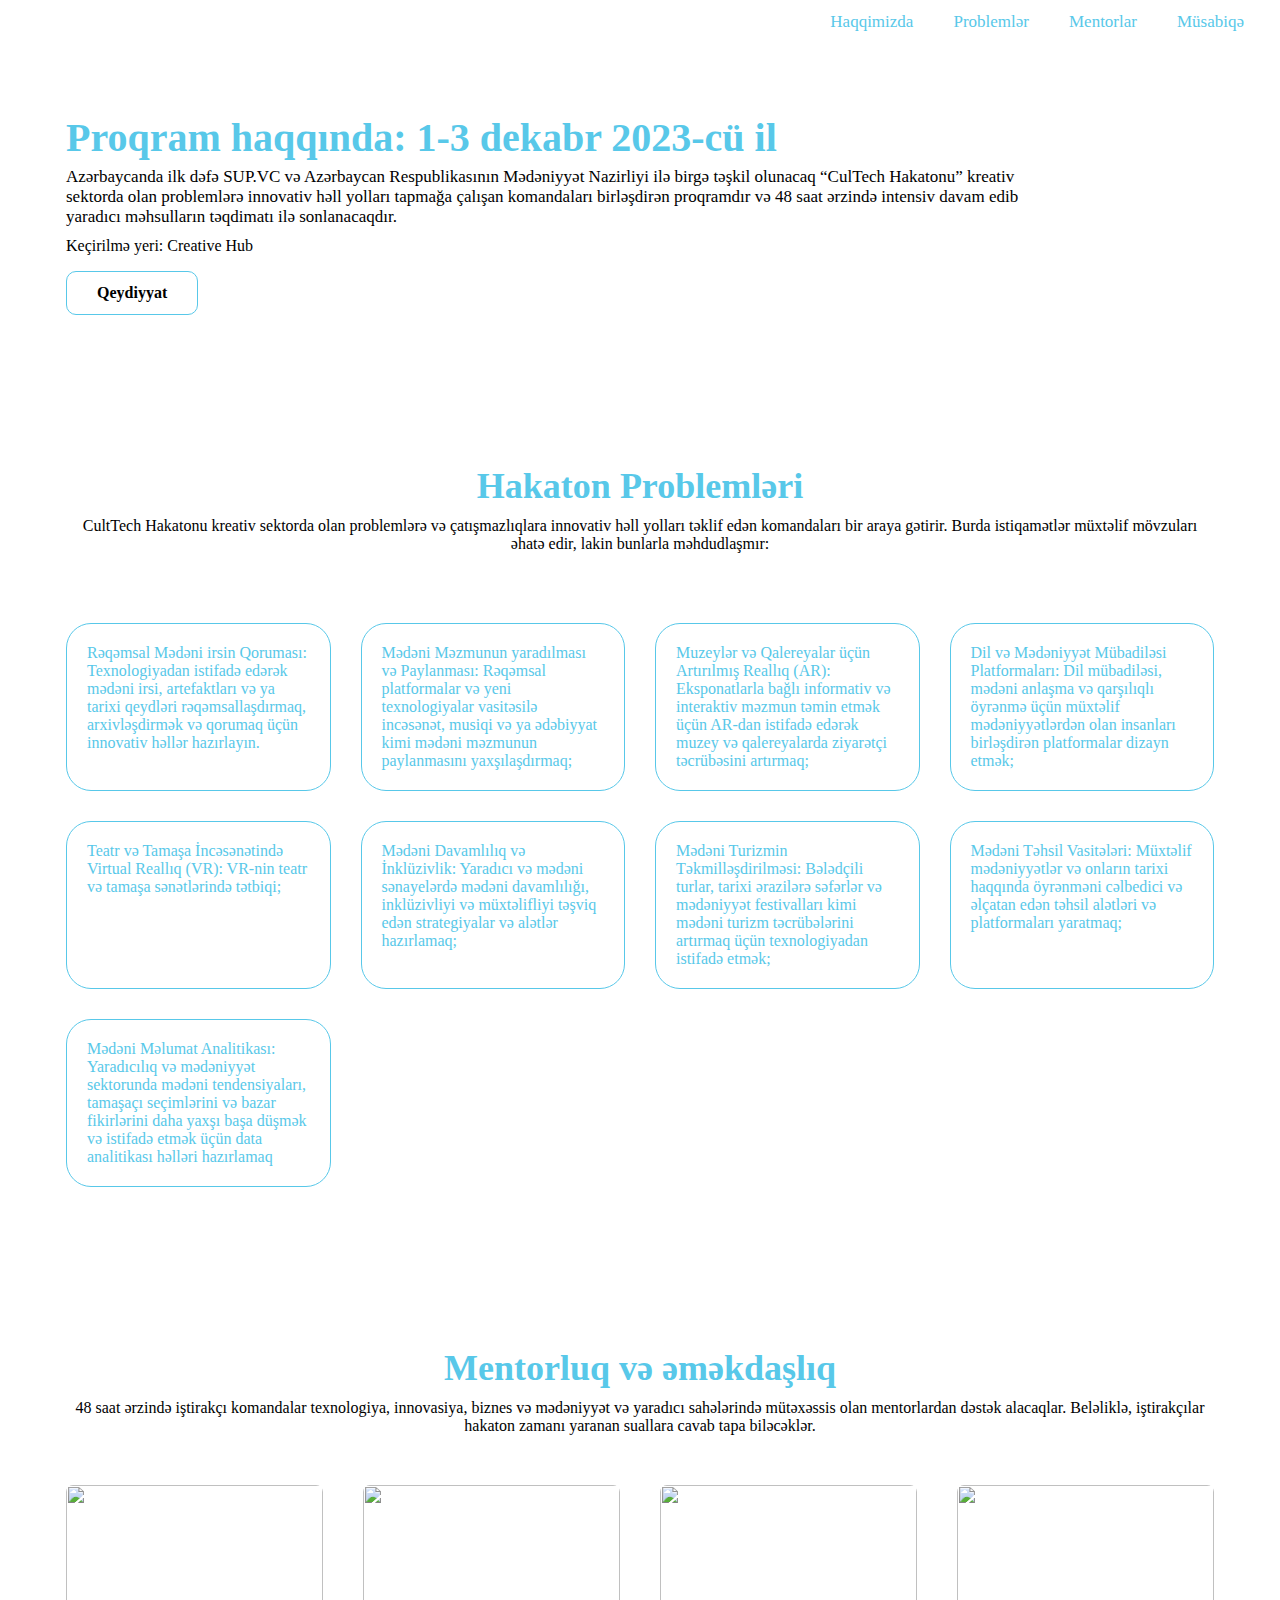
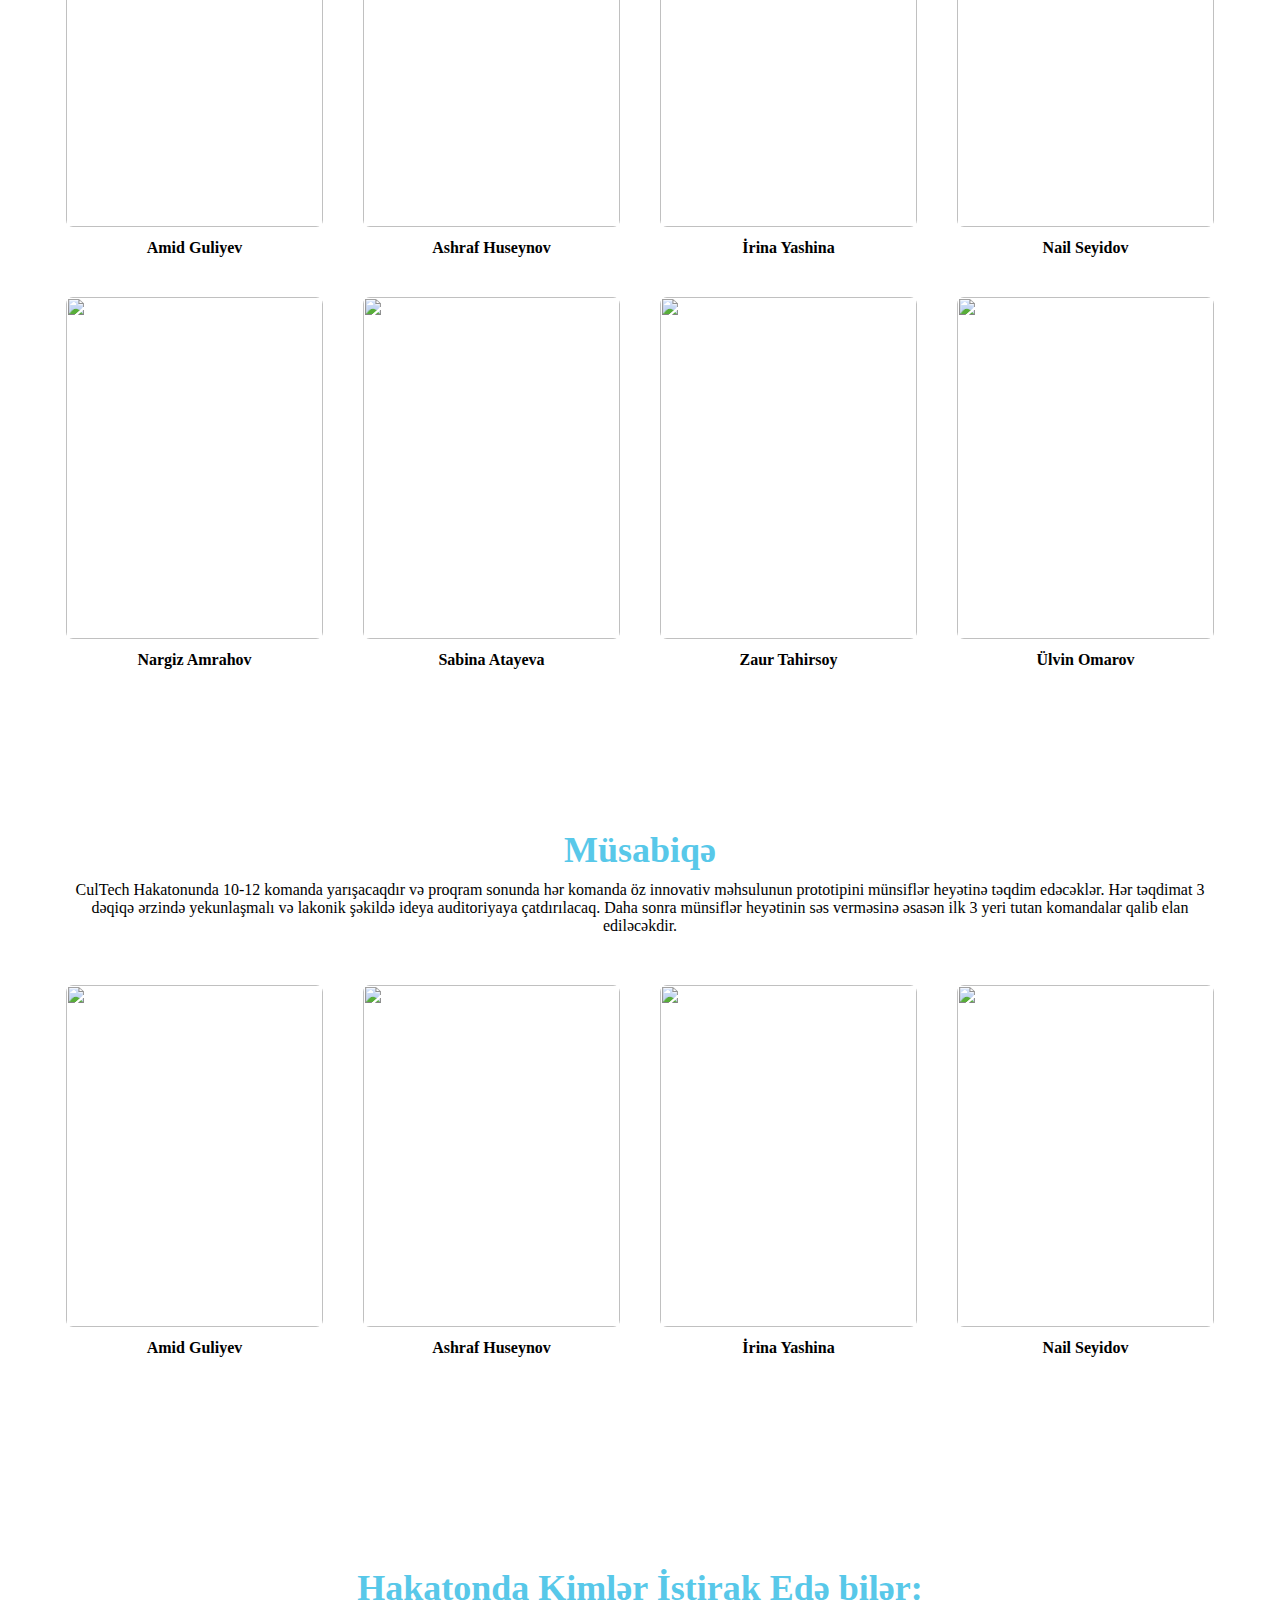
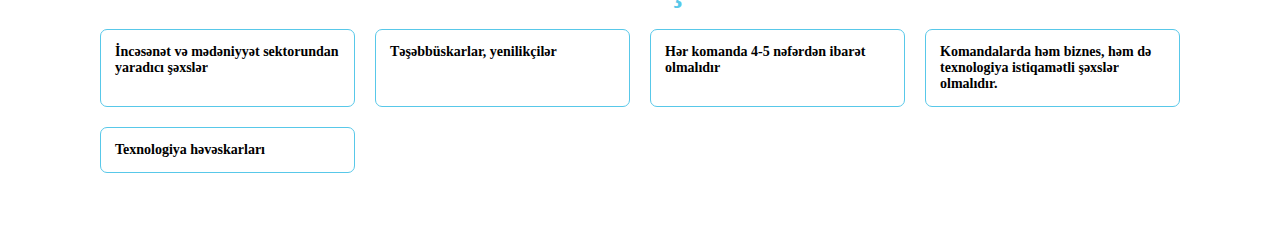
==== index.html @ ad0004ef "add" ====
<!DOCTYPE html>
<html lang="en">
<head>
    <meta charset="UTF-8">
    <meta name="viewport" content="width=device-width, initial-scale=1.0">
    <title>CulTech</title>
    <link rel="stylesheet" href="./src/assets/css/style.css">
</head>
<body>
    <header>
        <div class="logo">
            <img src="./src/assets/images/cultechlogo.jpg" alt="">
        </div>
        <div class="listBody">
            <ul>
                <li>
                    <a href="#haqqimizda">
                        Haqqimizda
                    </a>
                </li>
                <li>
                    <a href="#problemler">
                        Problemlər
                    </a>
                </li>
                <li>
                    <a href="#mentorlar">
                        Mentorlar
                    </a>
                </li>
                <li>
                    <a href="#musabiqe">
                        Müsabiqə
                    </a>
                </li>
            </ul>
        </div>
        <div id="menu" class="menu">
            <img src="https://cdn-icons-png.flaticon.com/512/2976/2976215.png" alt="">
        </div>
        <div id="list_body" class="list_body">
            <div class="close_menu">
                X
            </div>
            <ul>
                <li>
                    <a href="#haqqimizda">
                        Haqqimizda
                    </a>
                </li>
                <li>
                    <a href="#problemler">
                        Problemlər
                    </a>
                </li>
                <li>
                    <a href="#mentorlar">
                        Mentorlar
                    </a>
                </li>
                <li>
                    <a href="#musabiqe">
                        Müsabiqə
                    </a>
                </li>
            </ul>
        </div>
    </header>

        <main>
            <section class="about_body" id="haqqimizda">
                <div class="about_left">
                    <p class="about_main_title">
                        Proqram haqqında: 1-3 dekabr 2023-cü il
                    </p>
                    <p class="about_description">
                        Azərbaycanda ilk dəfə SUP.VC və Azərbaycan Respublikasının Mədəniyyət Nazirliyi ilə birgə təşkil olunacaq “CulTech Hakatonu” kreativ sektorda olan problemlərə innovativ həll yolları tapmağa çalışan komandaları birləşdirən proqramdır və 48 saat ərzində intensiv davam edib yaradıcı məhsulların təqdimatı ilə sonlanacaqdır. 
                    </p>
                    <p class="about_description2">
                        Keçirilmə yeri: Creative Hub 
                    </p>
                    <a class="qeydiyyat_body" href="https://docs.google.com/forms/d/17D6vF0MLud7ZaSO8cqm-I1wJPZXEBquTI9KDDUGf88Q/edit">
                        <button class="qeydiyyat_button">
                            Qeydiyyat
                        </button>
                    </a>
                </div>
                <div class="about_right">
                    <img src="./src/assets/images/info-100-removebg-preview.png" alt="">
                </div>
            </section>

            <section class="problems_body" id="problemler">
                <p class="problems_head_title">
                    Hakaton Problemləri
                </p>
                <p class="problems_description">
                    CultTech Hakatonu kreativ sektorda olan problemlərə və çatışmazlıqlara innovativ həll yolları təklif edən komandaları bir araya gətirir. Burda istiqamətlər müxtəlif mövzuları əhatə edir, lakin bunlarla məhdudlaşmır:
                </p>
                <div class="problems_box_content">
                    <div class="problems_box">
                        Rəqəmsal Mədəni irsin Qoruması: Texnologiyadan istifadə edərək mədəni irsi, artefaktları və ya tarixi qeydləri rəqəmsallaşdırmaq, arxivləşdirmək və qorumaq üçün innovativ həllər hazırlayın.
                    </div>
                    <div class="problems_box">
                        Mədəni Məzmunun yaradılması və Paylanması: Rəqəmsal platformalar və yeni texnologiyalar vasitəsilə incəsənət, musiqi və ya ədəbiyyat kimi mədəni məzmunun paylanmasını yaxşılaşdırmaq;
                    </div>
                    <div class="problems_box">
                        Muzeylər və Qalereyalar üçün Artırılmış Reallıq (AR): Eksponatlarla bağlı informativ və interaktiv məzmun təmin etmək üçün AR-dan istifadə edərək muzey və qalereyalarda ziyarətçi təcrübəsini artırmaq;
                    </div>
                    <div class="problems_box">
                        Dil və Mədəniyyət Mübadiləsi Platformaları: Dil mübadiləsi, mədəni anlaşma və qarşılıqlı öyrənmə üçün müxtəlif mədəniyyətlərdən olan insanları birləşdirən platformalar dizayn etmək;
                    </div>
                    <div class="problems_box">
                        Teatr və Tamaşa İncəsənətində Virtual Reallıq (VR): VR-nin teatr və tamaşa sənətlərində tətbiqi;
                    </div>
                    <div class="problems_box">
                        Mədəni Davamlılıq və İnklüzivlik: Yaradıcı və mədəni sənayelərdə mədəni davamlılığı, inklüzivliyi və müxtəlifliyi təşviq edən strategiyalar və alətlər hazırlamaq;
                    </div>
                    <div class="problems_box">
                        Mədəni Turizmin Təkmilləşdirilməsi: Bələdçili turlar, tarixi ərazilərə səfərlər və mədəniyyət festivalları kimi mədəni turizm təcrübələrini artırmaq üçün texnologiyadan istifadə etmək;
                    </div>
                    <div class="problems_box">
                        Mədəni Təhsil Vasitələri: Müxtəlif mədəniyyətlər və onların tarixi haqqında öyrənməni cəlbedici və əlçatan edən təhsil alətləri və platformaları yaratmaq;
                    </div>
                    <div class="problems_box">
                        Mədəni Məlumat Analitikası: Yaradıcılıq və mədəniyyət sektorunda mədəni tendensiyaları, tamaşaçı seçimlərini və bazar fikirlərini daha yaxşı başa düşmək və istifadə etmək üçün data analitikası həlləri hazırlamaq
                    </div>
                </div>
            </section>

            <section class="mentors" id="mentorlar">
                <p class="problems_head_title">
                    Mentorluq və əməkdaşlıq
                </p>
                <p class="problems_description">
                    48  saat ərzində iştirakçı komandalar texnologiya, innovasiya, biznes və mədəniyyət və yaradıcı sahələrində mütəxəssis olan mentorlardan dəstək alacaqlar. Beləliklə, iştirakçılar hakaton zamanı yaranan suallara cavab tapa biləcəklər.
                </p>
                <div class="mentors_card_body"> 
                    <div class="mentors_card">   
                        <img src="./src/assets/images/mentors/Amid Guliyev.jpeg" alt="">
                        <p class="mentors_card_name">  
                            Amid Guliyev
                        </p>
                    </div>
                    <div class="mentors_card">   
                        <img src="./src/assets/images/mentors/Ashraf Huseynov.jpeg" alt="">
                        <p class="mentors_card_name">  
                            Ashraf Huseynov
                        </p>
                    </div>
                    <div class="mentors_card">   
                        <img src="./src/assets/images/mentors/İrina yashina.jpeg" alt="">
                        <p class="mentors_card_name">  
                            İrina Yashina
                        </p>
                    </div>
                    <div class="mentors_card">   
                        <img src="./src/assets/images/mentors/Nail Seyidov.jpeg" alt="">
                        <p class="mentors_card_name">  
                            Nail Seyidov
                        </p>
                    </div>
                    <div class="mentors_card">   
                        <img src="./src/assets/images/mentors/Nargiz Amrahov.jpeg" alt="">
                        <p class="mentors_card_name">  
                            Nargiz Amrahov
                        </p>
                    </div>
                    <div class="mentors_card">   
                        <img src="./src/assets/images/mentors/Sabina Atayeva.jpeg" alt="">
                        <p class="mentors_card_name">  
                            Sabina Atayeva
                        </p>
                    </div>
                    <div class="mentors_card">   
                        <img src="./src/assets/images/mentors/Zaur Tahirsoy.jpeg" alt="">
                        <p class="mentors_card_name">  
                            Zaur Tahirsoy
                        </p>
                    </div>
                    <div class="mentors_card">   
                        <img src="./src/assets/images/mentors/Ülvin Omarov.jpeg" alt="">
                        <p class="mentors_card_name">  
                            Ülvin Omarov
                        </p>
                    </div>
                </div>
            </section>

            <section class="musabiqe" id="musabiqe">
                <p class="problems_head_title">
                    Müsabiqə
                </p>
                <p class="problems_description">
                    CulTech Hakatonunda 10-12 komanda yarışacaqdır və proqram sonunda hər komanda öz innovativ məhsulunun prototipini münsiflər heyətinə təqdim edəcəklər. Hər təqdimat 3 dəqiqə ərzində yekunlaşmalı və lakonik şəkildə ideya auditoriyaya çatdırılacaq. Daha sonra münsiflər heyətinin səs verməsinə əsasən ilk 3 yeri tutan komandalar qalib elan ediləcəkdir.
                </p>
                <div class="mentors_card_body"> 
                    <div class="mentors_card">   
                        <img src="./src/assets/images/mentors/Amid Guliyev.jpeg" alt="">
                        <p class="mentors_card_name">  
                            Amid Guliyev
                        </p>
                    </div>
                    <div class="mentors_card">   
                        <img src="./src/assets/images/mentors/Ashraf Huseynov.jpeg" alt="">
                        <p class="mentors_card_name">  
                            Ashraf Huseynov
                        </p>
                    </div>
                    <div class="mentors_card">   
                        <img src="./src/assets/images/mentors/İrina yashina.jpeg" alt="">
                        <p class="mentors_card_name">  
                            İrina Yashina
                        </p>
                    </div>
                    <div class="mentors_card">   
                        <img src="./src/assets/images/mentors/Nail Seyidov.jpeg" alt="">
                        <p class="mentors_card_name">  
                            Nail Seyidov
                        </p>
                    </div>
                </div>
            </section>

            <section class="hakaton" id="hakaton">
                <p class="problems_head_title">
                    Hakatonda Kimlər İştirak Edə bilər: 
                </p>

                <ul class="hakaton_list_body">
                    <li>
                        İncəsənət və mədəniyyət sektorundan yaradıcı şəxslər
                    </li>
                    <li>
                        Təşəbbüskarlar, yenilikçilər 
                    </li>
                    <li>
                        Hər komanda 4-5 nəfərdən ibarət olmalıdır
                    </li>
                    <li>
                        Komandalarda həm biznes, həm də texnologiya istiqamətli şəxslər olmalıdır.
                    </li>
                    <li>
                        Texnologiya həvəskarları
                    </li>
                </ul>
               
            </section>
        </main>

    <script>
        const close_menu = document.querySelector(".close_menu")
        const list_body = document.querySelector("#list_body")
        const menu = document.querySelector("#menu")

        menu.addEventListener('click',function(){
            list_body.classList.add("show")
        })
        
        close_menu.addEventListener('click',function(){
            list_body.classList.remove("show")
        })
    </script>
</body>
</html>
---- src/assets/css/style.css ----
@import './font.css';

*{
    margin: 0;
    padding: 0;
    box-sizing: border-box;
    font-family: 'Poppins';
}

html {
    scroll-behavior: smooth;
}

:root{
    --cyan: #58c8e9;
    --black: #000000;
}

header{
    display: flex;
    align-items: center;
    justify-content: space-between;
    padding: 12px 36px;
    background: #fff;
}

.logo img{
    width: 250px;
}

.listBody ul{
    display: flex;
    gap: 40px;
}

.listBody ul li{
    list-style-type: none;
}

.listBody ul li a{
    text-decoration: none;
    color: var(--cyan);
    font-size: 17px;
    font-weight: 500;
    &:hover{
        color: var(--black);
    }
}


#list_body ul{
    display: flex;
    flex-direction: column;
    justify-content: flex-end;
    align-items: flex-end;
    margin-top: 30px;
    gap: 10px;
}

#list_body ul li{
    list-style-type: none;
}

#list_body ul li a{
    text-decoration: none;
    color: var(--cyan);
    font-size: 17px;
    font-weight: 500;
    &:hover{
        color: var(--black);
    }
}


.menu img{
    width: 25px;
    cursor: pointer;
}

.list_body{
    height: 100%;
    position: absolute;
    left: -100%;
    transition: .2s;
}

.list_body.show{
    width: 100%;
    background: whitesmoke;
    position: absolute;
    left: 0;
    top: 0;
    padding: 20px 20px;
}

.close_menu{
    width: 100%;
    display: flex;
    justify-content: flex-end;
    font-weight: 700;
    font-size: 20px;
}

.menu{
    display: none;
}

/* about */

.about_body{
    display: flex;
    align-items: center;
    justify-content: space-between;
    padding: 70px 66px;
    background: #fff;
}

.about_left{
    display: flex;
    flex-direction: column;
}

.about_main_title{
    font-size: 40px;
    font-weight: 700;
    color: var(--cyan);
    margin-bottom: 6px;
}

.about_description{
    max-width: 1000px;
    color: var(--black);
    font-weight: 500;
    font-size: 17px;
    margin-bottom: 10px;
}

.about_description2{
    max-width: 1000px;
    color: var(--black);
    font-weight: 400;
    font-size: 16px;
    margin-bottom: 6px;
}

.qeydiyyat_button{
    width: fit-content;
    padding: 12px 30px;
    border: 1px solid var(--cyan);
    border-radius: 10px;
    background: transparent;
    color: var(--black);
    cursor: pointer;
    font-weight: 600;
    margin-top: 10px;
    font-size: 16px;
    &:hover{
        border-color: var(--black);
        color: var(--cyan);
    }
}

/* problems */

.problems_body{
    display: flex;
    flex-direction: column;
    align-items: center;
    justify-content: center;
    padding: 80px 66px;
    background: #fff;
}

.problems_head_title{
    color: var(--cyan);
    font-size: 36px;
    font-weight: 600;
    text-align: center;
}

.problems_description{
    max-width: 100%;
    color: var(--black);
    font-size: 16px;
    font-weight: 500;
    margin-top: 10px;
    cursor: pointer;
    text-align: center;
    &&:hover{
        color: var(--cyan);
    }
}

.problems_box_content{
    display: grid;
    grid-template-columns: repeat(4,1fr);
    margin-top: 70px;
    gap: 30px;
}

.problems_box{
    border-radius: 25px;
    padding: 20px 20px;
    border: 1px solid var(--cyan);
    color: var(--cyan);
    font-weight: 500;
    opacity: 1;
    cursor: pointer;
}

.problems_box:hover{
    border-color: var(--black);
    color: var(--black);
}

/* mentors */

.mentors{
    display: flex;
    flex-direction: column;
    padding: 80px 66px;
}

.mentors_card_body{
    display: grid;
    grid-template-columns: repeat(4,1fr);
    grid-template-rows: auto;
    margin-top: 50px;
    gap: 40px;
}

.mentors_card{
    display: flex;
    flex-direction: column;
    cursor: pointer;
    border-radius: 7px;
}

.mentors_card img{
    width: 100%;
    height: 342px;
    border-radius: 7px;
}

.mentors_card_name{
    color: var(--black);
    font-size: 16px;
    font-style: normal;
    font-weight: 600;
    line-height: normal;
    text-align: center;
    margin-top: 12px;
}

/* musabiqe */

.musabiqe{
    display: flex;
    flex-direction: column;
    padding: 80px 66px;
}

.hakaton{
    padding: 70px 100px;
    display: flex;
    justify-content: center;
    align-items: center;
    flex-direction: column;
    margin-top: 60px;
}

.hakaton_list_body{
    display: grid;
    grid-template-columns: repeat(4,1fr);
    gap: 20px;
    margin-top: 20px;
}

.hakaton_list_body li{
    border: 1px solid var(--cyan);
    border-radius: 7px;
    background: #fff;
    padding: 14px;
    list-style-type: none;
    color: var(--black);
    font-weight: 600;
    font-size: 14px;

    &:hover{
        border: 1px solid var(--black);
        color: var(--cyan);
        cursor: pointer;
    }
}

.qeydiyyat_body{
    text-decoration: none;
}

@media screen and (max-width:1240px){
    .mentors_card_body{
        grid-template-columns: repeat(3,1fr);
    }
    .problems_box {
        font-size: 13px;
    }
}

@media screen and (max-width:992px){
    .listBody{
        display: none;
    }
    .about_body{
        flex-direction: column-reverse;
    }
    .about_main_title{
        text-align: center;
        font-size: 22px;
    }
    .about_description{
        text-align: center;
        font-size: 13px;
    }
    .about_description2{
        text-align: center;
    }
    .qeydiyyat_body{
        display: flex;
        justify-content: center;
        align-items: center;

    }
    .problems_box_content{
        grid-template-columns: repeat(2,1fr);
    }
    .mentors_card_body{
        grid-template-columns: repeat(2,1fr);
    }
    .about_body{
        padding: 25px 30px;
    }
    .problems_body{
        padding: 35px 30px;
        margin-top: 35px;
    }
    .problems_head_title{
        text-align: center;
    }
    .problems_description{
        text-align: center;
        max-width: 100%;
    }
    .hakaton_list_body{
        grid-template-columns: repeat(1,1fr);
    }
    .hakaton_list_body{
        width: 100%;
    }
    .about_right img{
        width: 120px;
    }
    .mentors{
        padding: 35px 30px;
    }
    .musabiqe{
        padding: 35px 30px;
    }
    .hakaton{
        padding: 35px 30px;
    }
    .menu{
        display: flex;
    }
}

@media screen and (max-width:550px){
    .problems_box_content{
        grid-template-columns: repeat(1,1fr);
    }
    .mentors_card_body{
        grid-template-columns: repeat(1,1fr);
    }
    .logo img{
        width: 120px;
    }
}
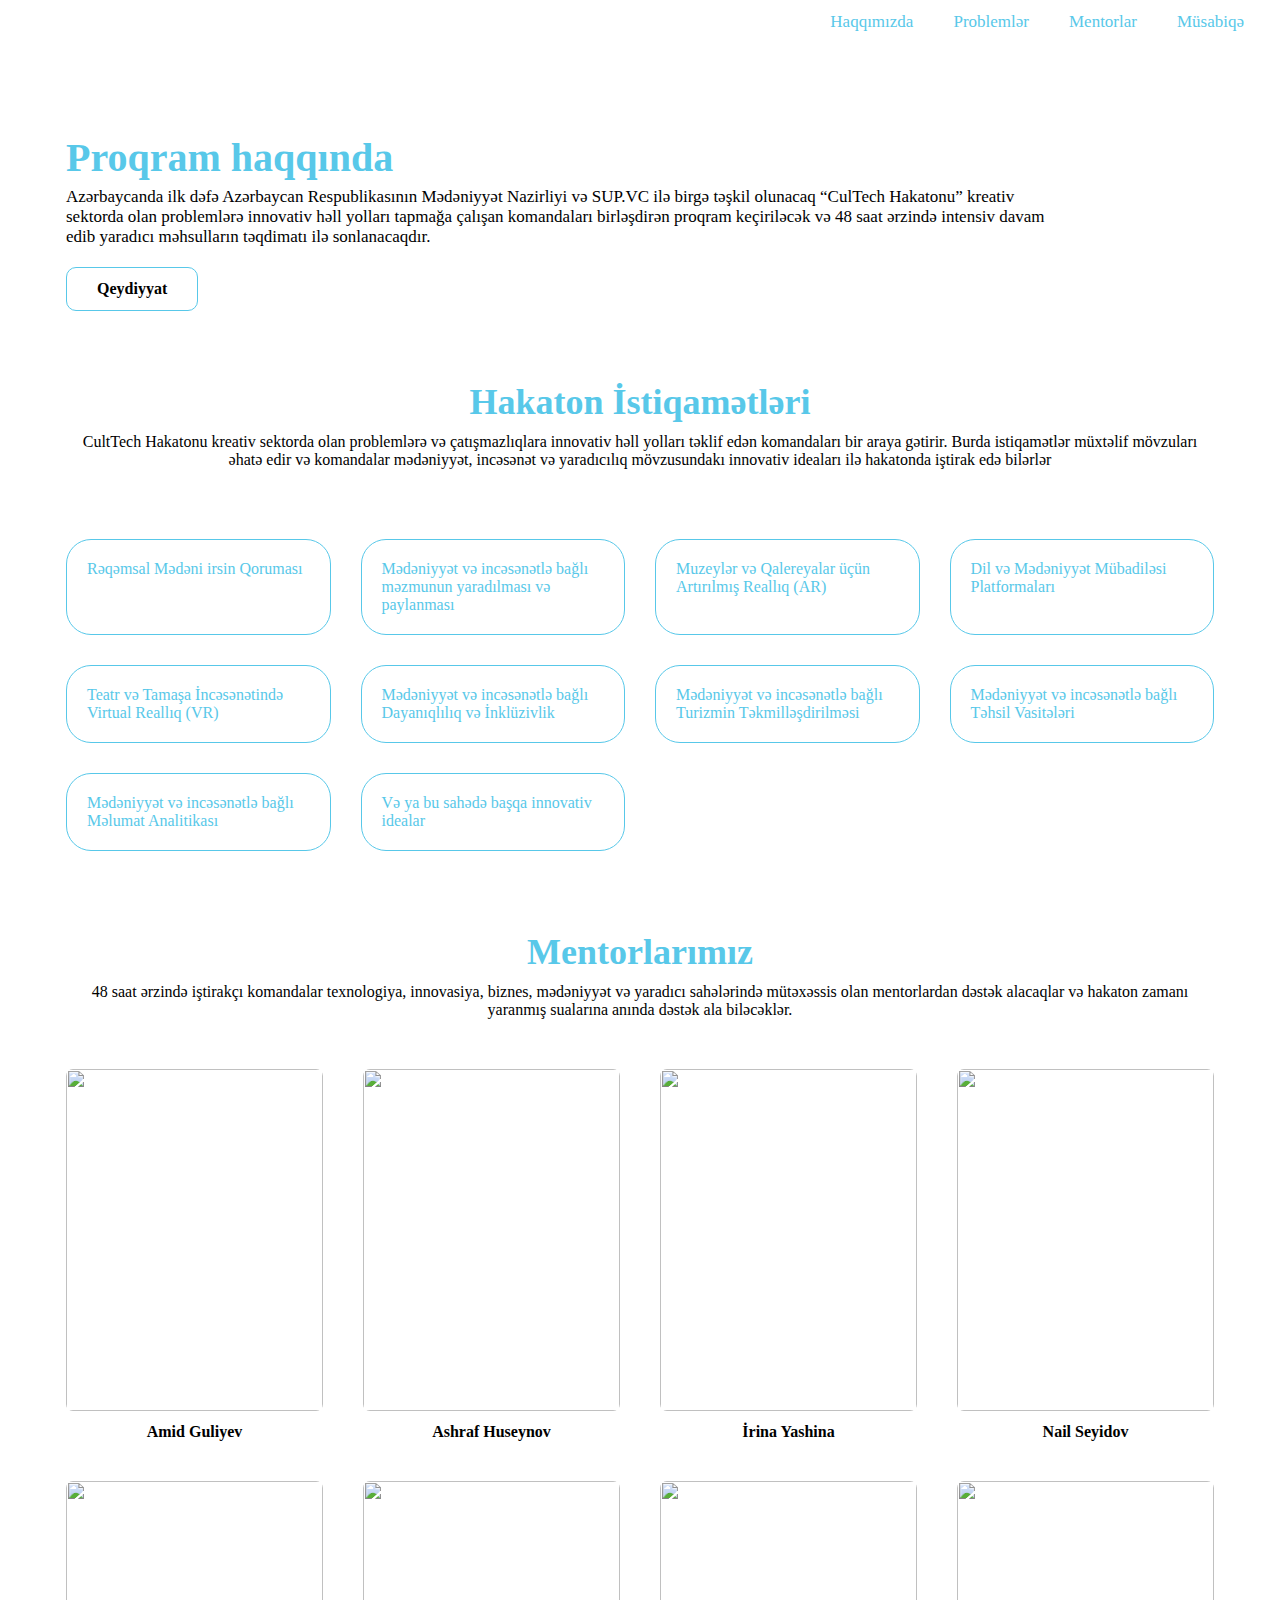
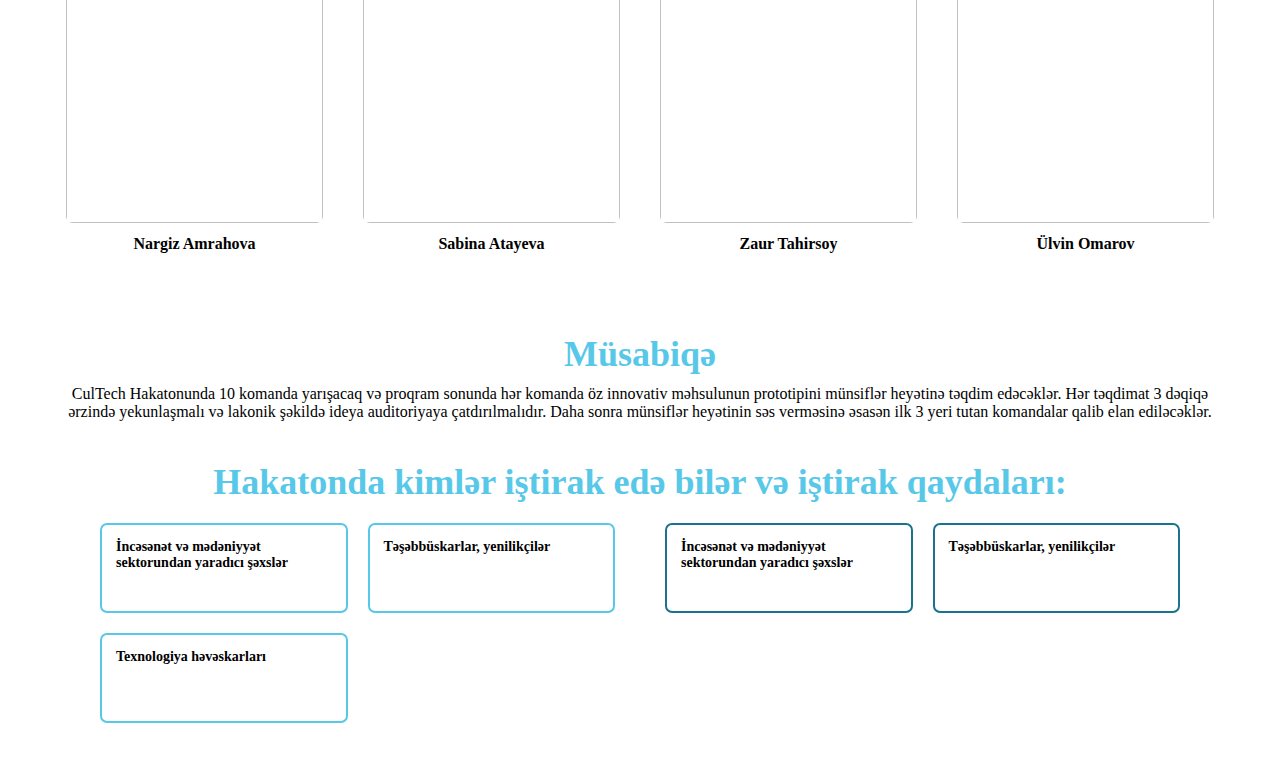
==== commit fafdb3ea: "add" ====
--- a/index.html
+++ b/index.html
@@ -5,6 +5,7 @@
     <meta name="viewport" content="width=device-width, initial-scale=1.0">
     <title>CulTech</title>
     <link rel="stylesheet" href="./src/assets/css/style.css">
+    <link rel="stylesheet" href="https://cdnjs.cloudflare.com/ajax/libs/font-awesome/6.4.2/css/all.min.css" integrity="sha512-z3gLpd7yknf1YoNbCzqRKc4qyor8gaKU1qmn+CShxbuBusANI9QpRohGBreCFkKxLhei6S9CQXFEbbKuqLg0DA==" crossorigin="anonymous" referrerpolicy="no-referrer" />
 </head>
 <body>
     <header>
@@ -15,7 +16,7 @@
             <ul>
                 <li>
                     <a href="#haqqimizda">
-                        Haqqimizda
+                        Haqqımızda
                     </a>
                 </li>
                 <li>
@@ -71,13 +72,10 @@
             <section class="about_body" id="haqqimizda">
                 <div class="about_left">
                     <p class="about_main_title">
-                        Proqram haqqında: 1-3 dekabr 2023-cü il
+                        Proqram haqqında
                     </p>
                     <p class="about_description">
-                        Azərbaycanda ilk dəfə SUP.VC və Azərbaycan Respublikasının Mədəniyyət Nazirliyi ilə birgə təşkil olunacaq “CulTech Hakatonu” kreativ sektorda olan problemlərə innovativ həll yolları tapmağa çalışan komandaları birləşdirən proqramdır və 48 saat ərzində intensiv davam edib yaradıcı məhsulların təqdimatı ilə sonlanacaqdır. 
-                    </p>
-                    <p class="about_description2">
-                        Keçirilmə yeri: Creative Hub 
+                        Azərbaycanda ilk dəfə Azərbaycan Respublikasının Mədəniyyət Nazirliyi və SUP.VC ilə birgə təşkil olunacaq “CulTech Hakatonu” kreativ sektorda olan problemlərə innovativ həll yolları tapmağa çalışan komandaları birləşdirən proqram keçiriləcək və 48 saat ərzində intensiv davam edib yaradıcı məhsulların təqdimatı ilə sonlanacaqdır.
                     </p>
                     <a class="qeydiyyat_body" href="https://docs.google.com/forms/d/17D6vF0MLud7ZaSO8cqm-I1wJPZXEBquTI9KDDUGf88Q/edit">
                         <button class="qeydiyyat_button">
@@ -92,48 +90,51 @@
 
             <section class="problems_body" id="problemler">
                 <p class="problems_head_title">
-                    Hakaton Problemləri
+                    Hakaton İstiqamətləri
                 </p>
                 <p class="problems_description">
-                    CultTech Hakatonu kreativ sektorda olan problemlərə və çatışmazlıqlara innovativ həll yolları təklif edən komandaları bir araya gətirir. Burda istiqamətlər müxtəlif mövzuları əhatə edir, lakin bunlarla məhdudlaşmır:
+                    CultTech Hakatonu kreativ sektorda olan problemlərə və çatışmazlıqlara innovativ həll yolları təklif edən komandaları bir araya gətirir. Burda istiqamətlər müxtəlif mövzuları əhatə edir və komandalar mədəniyyət, incəsənət və yaradıcılıq mövzusundakı innovativ ideaları ilə hakatonda iştirak edə bilərlər
                 </p>
                 <div class="problems_box_content">
                     <div class="problems_box">
-                        Rəqəmsal Mədəni irsin Qoruması: Texnologiyadan istifadə edərək mədəni irsi, artefaktları və ya tarixi qeydləri rəqəmsallaşdırmaq, arxivləşdirmək və qorumaq üçün innovativ həllər hazırlayın.
-                    </div>
-                    <div class="problems_box">
-                        Mədəni Məzmunun yaradılması və Paylanması: Rəqəmsal platformalar və yeni texnologiyalar vasitəsilə incəsənət, musiqi və ya ədəbiyyat kimi mədəni məzmunun paylanmasını yaxşılaşdırmaq;
-                    </div>
-                    <div class="problems_box">
-                        Muzeylər və Qalereyalar üçün Artırılmış Reallıq (AR): Eksponatlarla bağlı informativ və interaktiv məzmun təmin etmək üçün AR-dan istifadə edərək muzey və qalereyalarda ziyarətçi təcrübəsini artırmaq;
-                    </div>
-                    <div class="problems_box">
-                        Dil və Mədəniyyət Mübadiləsi Platformaları: Dil mübadiləsi, mədəni anlaşma və qarşılıqlı öyrənmə üçün müxtəlif mədəniyyətlərdən olan insanları birləşdirən platformalar dizayn etmək;
-                    </div>
-                    <div class="problems_box">
-                        Teatr və Tamaşa İncəsənətində Virtual Reallıq (VR): VR-nin teatr və tamaşa sənətlərində tətbiqi;
-                    </div>
-                    <div class="problems_box">
-                        Mədəni Davamlılıq və İnklüzivlik: Yaradıcı və mədəni sənayelərdə mədəni davamlılığı, inklüzivliyi və müxtəlifliyi təşviq edən strategiyalar və alətlər hazırlamaq;
-                    </div>
-                    <div class="problems_box">
-                        Mədəni Turizmin Təkmilləşdirilməsi: Bələdçili turlar, tarixi ərazilərə səfərlər və mədəniyyət festivalları kimi mədəni turizm təcrübələrini artırmaq üçün texnologiyadan istifadə etmək;
-                    </div>
-                    <div class="problems_box">
-                        Mədəni Təhsil Vasitələri: Müxtəlif mədəniyyətlər və onların tarixi haqqında öyrənməni cəlbedici və əlçatan edən təhsil alətləri və platformaları yaratmaq;
-                    </div>
-                    <div class="problems_box">
-                        Mədəni Məlumat Analitikası: Yaradıcılıq və mədəniyyət sektorunda mədəni tendensiyaları, tamaşaçı seçimlərini və bazar fikirlərini daha yaxşı başa düşmək və istifadə etmək üçün data analitikası həlləri hazırlamaq
+                        Rəqəmsal Mədəni irsin Qoruması
+                    </div>
+                    <div class="problems_box">
+                        Mədəniyyət və incəsənətlə bağlı məzmunun yaradılması və paylanması
+                    </div>
+                    <div class="problems_box">
+                        Muzeylər və Qalereyalar üçün Artırılmış Reallıq (AR)
+                    </div>
+                    <div class="problems_box">
+                        Dil və Mədəniyyət Mübadiləsi Platformaları
+                    </div>
+                    <div class="problems_box">
+                        Teatr və Tamaşa İncəsənətində Virtual Reallıq (VR)
+                    </div>
+                    <div class="problems_box">
+                        Mədəniyyət və incəsənətlə bağlı Dayanıqlılıq və İnklüzivlik
+                    </div>
+                    <div class="problems_box">
+                        Mədəniyyət və incəsənətlə bağlı Turizmin Təkmilləşdirilməsi
+                    </div>
+                    <div class="problems_box">
+                        Mədəniyyət və incəsənətlə bağlı Təhsil Vasitələri
+                    </div>
+                    <div class="problems_box">
+                        Mədəniyyət və incəsənətlə bağlı Məlumat Analitikası
+                    </div>
+                    <div class="problems_box">
+                        Və ya bu sahədə başqa innovativ idealar
                     </div>
                 </div>
             </section>
 
             <section class="mentors" id="mentorlar">
                 <p class="problems_head_title">
-                    Mentorluq və əməkdaşlıq
+                    Mentorlarımız
                 </p>
                 <p class="problems_description">
-                    48  saat ərzində iştirakçı komandalar texnologiya, innovasiya, biznes və mədəniyyət və yaradıcı sahələrində mütəxəssis olan mentorlardan dəstək alacaqlar. Beləliklə, iştirakçılar hakaton zamanı yaranan suallara cavab tapa biləcəklər.
+                    48 saat ərzində iştirakçı komandalar texnologiya, innovasiya, biznes, mədəniyyət və yaradıcı sahələrində mütəxəssis olan mentorlardan dəstək alacaqlar və hakaton zamanı yaranmış sualarına anında dəstək ala biləcəklər. 
                 </p>
                 <div class="mentors_card_body"> 
                     <div class="mentors_card">   
@@ -141,48 +142,90 @@
                         <p class="mentors_card_name">  
                             Amid Guliyev
                         </p>
+
+                        <div class="content">
+                            <a href="https://www.linkedin.com/in/amidguliyev/">
+                              <i class="fa-brands fa-linkedin linkedln"></i>
+                            </a>
+                        </div>
                     </div>
                     <div class="mentors_card">   
                         <img src="./src/assets/images/mentors/Ashraf Huseynov.jpeg" alt="">
                         <p class="mentors_card_name">  
                             Ashraf Huseynov
-                        </p>
+                        </p>    
+
+                        <div class="content">
+                            <a href="https://www.linkedin.com/in/ashraf-huseynov-83448b195/">
+                              <i class="fa-brands fa-linkedin linkedln"></i>
+                            </a>
+                        </div>
                     </div>
                     <div class="mentors_card">   
                         <img src="./src/assets/images/mentors/İrina yashina.jpeg" alt="">
                         <p class="mentors_card_name">  
                             İrina Yashina
-                        </p>
+                        </p>       
+                        <div class="content">
+                            <a href="https://www.linkedin.com/in/irinayashina/">
+                              <i class="fa-brands fa-linkedin linkedln"></i>
+                            </a>
+                        </div>
                     </div>
                     <div class="mentors_card">   
                         <img src="./src/assets/images/mentors/Nail Seyidov.jpeg" alt="">
                         <p class="mentors_card_name">  
                             Nail Seyidov
-                        </p>
+                        </p>       
+                        <div class="content">
+                            <a href="https://www.linkedin.com/in/nalsemaster/">
+                              <i class="fa-brands fa-linkedin linkedln"></i>
+                            </a>
+                        </div>
                     </div>
                     <div class="mentors_card">   
                         <img src="./src/assets/images/mentors/Nargiz Amrahov.jpeg" alt="">
                         <p class="mentors_card_name">  
-                            Nargiz Amrahov
-                        </p>
+                            Nargiz Amrahova
+                        </p>       
+                        <div class="content">
+                            <a href="https://www.linkedin.com/in/nargiz-amrahova/">
+                              <i class="fa-brands fa-linkedin linkedln"></i>
+                            </a>
+                        </div>
                     </div>
                     <div class="mentors_card">   
                         <img src="./src/assets/images/mentors/Sabina Atayeva.jpeg" alt="">
                         <p class="mentors_card_name">  
                             Sabina Atayeva
-                        </p>
+                        </p>       
+                        <div class="content">
+                            <a href="https://www.linkedin.com/in/sabina-mirzayeva-atayeva-mba-mcpm-a6b9a528/">
+                              <i class="fa-brands fa-linkedin linkedln"></i>
+                            </a>
+                        </div>
                     </div>
                     <div class="mentors_card">   
                         <img src="./src/assets/images/mentors/Zaur Tahirsoy.jpeg" alt="">
                         <p class="mentors_card_name">  
                             Zaur Tahirsoy
-                        </p>
+                        </p>       
+                        <div class="content">
+                            <a href="https://www.linkedin.com/in/medplustv/">
+                              <i class="fa-brands fa-linkedin linkedln"></i>
+                            </a>
+                        </div>
                     </div>
                     <div class="mentors_card">   
                         <img src="./src/assets/images/mentors/Ülvin Omarov.jpeg" alt="">
                         <p class="mentors_card_name">  
                             Ülvin Omarov
-                        </p>
+                        </p>       
+                        <div class="content">
+                            <a href="https://www.linkedin.com/in/ulvinomerov/">
+                              <i class="fa-brands fa-linkedin linkedln"></i>
+                            </a>
+                        </div>
                     </div>
                 </div>
             </section>
@@ -192,58 +235,37 @@
                     Müsabiqə
                 </p>
                 <p class="problems_description">
-                    CulTech Hakatonunda 10-12 komanda yarışacaqdır və proqram sonunda hər komanda öz innovativ məhsulunun prototipini münsiflər heyətinə təqdim edəcəklər. Hər təqdimat 3 dəqiqə ərzində yekunlaşmalı və lakonik şəkildə ideya auditoriyaya çatdırılacaq. Daha sonra münsiflər heyətinin səs verməsinə əsasən ilk 3 yeri tutan komandalar qalib elan ediləcəkdir.
-                </p>
-                <div class="mentors_card_body"> 
-                    <div class="mentors_card">   
-                        <img src="./src/assets/images/mentors/Amid Guliyev.jpeg" alt="">
-                        <p class="mentors_card_name">  
-                            Amid Guliyev
-                        </p>
-                    </div>
-                    <div class="mentors_card">   
-                        <img src="./src/assets/images/mentors/Ashraf Huseynov.jpeg" alt="">
-                        <p class="mentors_card_name">  
-                            Ashraf Huseynov
-                        </p>
-                    </div>
-                    <div class="mentors_card">   
-                        <img src="./src/assets/images/mentors/İrina yashina.jpeg" alt="">
-                        <p class="mentors_card_name">  
-                            İrina Yashina
-                        </p>
-                    </div>
-                    <div class="mentors_card">   
-                        <img src="./src/assets/images/mentors/Nail Seyidov.jpeg" alt="">
-                        <p class="mentors_card_name">  
-                            Nail Seyidov
-                        </p>
-                    </div>
-                </div>
+                    CulTech Hakatonunda 10 komanda yarışacaq və proqram sonunda hər komanda öz innovativ məhsulunun prototipini münsiflər heyətinə təqdim edəcəklər. Hər təqdimat 3 dəqiqə ərzində yekunlaşmalı və lakonik şəkildə ideya auditoriyaya çatdırılmalıdır. Daha sonra münsiflər heyətinin səs verməsinə əsasən ilk 3 yeri tutan komandalar qalib elan ediləcəklər. 
+                </p>
             </section>
 
             <section class="hakaton" id="hakaton">
                 <p class="problems_head_title">
-                    Hakatonda Kimlər İştirak Edə bilər: 
-                </p>
-
-                <ul class="hakaton_list_body">
-                    <li>
-                        İncəsənət və mədəniyyət sektorundan yaradıcı şəxslər
-                    </li>
-                    <li>
-                        Təşəbbüskarlar, yenilikçilər 
-                    </li>
-                    <li>
-                        Hər komanda 4-5 nəfərdən ibarət olmalıdır
-                    </li>
-                    <li>
-                        Komandalarda həm biznes, həm də texnologiya istiqamətli şəxslər olmalıdır.
-                    </li>
-                    <li>
-                        Texnologiya həvəskarları
-                    </li>
-                </ul>
+                    Hakatonda kimlər iştirak edə bilər və iştirak qaydaları:
+                </p>
+
+                <div class="hakaton_items_body">
+                    <ul class="hakaton_list_body1">
+                        <li>
+                            İncəsənət və mədəniyyət sektorundan yaradıcı şəxslər
+                        </li>
+                        <li>
+                            Təşəbbüskarlar, yenilikçilər
+                        </li>
+                        <li>
+                            Texnologiya həvəskarları
+                        </li>
+                    </ul>
+    
+                    <ul class="hakaton_list_body2">
+                        <li>
+                            İncəsənət və mədəniyyət sektorundan yaradıcı şəxslər
+                        </li>
+                        <li>
+                            Təşəbbüskarlar, yenilikçilər
+                        </li>
+                    </ul>
+                </div>
                
             </section>
         </main>
--- a/src/assets/css/style.css
+++ b/src/assets/css/style.css
@@ -109,7 +109,7 @@
 
 .about_body{
     display: flex;
-    align-items: center;
+    align-items: start;
     justify-content: space-between;
     padding: 70px 66px;
     background: #fff;
@@ -118,6 +118,8 @@
 .about_left{
     display: flex;
     flex-direction: column;
+    align-items: start;
+    margin-top: 20px;
 }
 
 .about_main_title{
@@ -167,7 +169,7 @@
     flex-direction: column;
     align-items: center;
     justify-content: center;
-    padding: 80px 66px;
+    padding: 0px 66px;
     background: #fff;
 }
 
@@ -234,6 +236,50 @@
     flex-direction: column;
     cursor: pointer;
     border-radius: 7px;
+    position: relative;
+}
+
+.content {
+    width: 100%;
+    height: 90.7%;
+    top: 0%;
+    left: 0;
+    position: absolute;
+    background: rgba(0, 0, 0, 0.6);
+    display: flex;
+    justify-content: center;
+    align-items: center;
+    flex-direction: column;
+    opacity: 0;
+    transition: 0.6s;
+    border-radius: 10px;
+    cursor: pointer;
+}
+  
+.content:hover {
+    opacity: 1;
+}
+
+.fa-brands .fa-linkedin::before {
+    font-size: 40px;
+}
+
+.linkedln {
+    font-size: 30px;
+    color: rgb(30, 48, 80);
+}
+
+.content > * {
+    transform: translateY(45px);
+    transition: transform 0.6s;
+}
+
+.content:hover > * {
+    transform: translateY(0px);
+}
+
+.linkedln{
+    color: white;
 }
 
 .mentors_card img{
@@ -257,27 +303,33 @@
 .musabiqe{
     display: flex;
     flex-direction: column;
-    padding: 80px 66px;
+    padding: 0px 66px;
 }
 
 .hakaton{
-    padding: 70px 100px;
+    padding: 40px 100px;
     display: flex;
     justify-content: center;
     align-items: center;
     flex-direction: column;
-    margin-top: 60px;
-}
-
-.hakaton_list_body{
+}
+
+.hakaton_list_body1{
     display: grid;
-    grid-template-columns: repeat(4,1fr);
+    grid-template-columns: repeat(2,1fr);
     gap: 20px;
     margin-top: 20px;
 }
 
-.hakaton_list_body li{
-    border: 1px solid var(--cyan);
+.hakaton_list_body2{
+    display: grid;
+    grid-template-columns: repeat(2,1fr);
+    gap: 20px;
+    margin-top: 20px;
+}
+
+.hakaton_list_body1 li{
+    border: 2px solid var(--cyan);
     border-radius: 7px;
     background: #fff;
     padding: 14px;
@@ -285,13 +337,39 @@
     color: var(--black);
     font-weight: 600;
     font-size: 14px;
+    height: 90px;
 
     &:hover{
-        border: 1px solid var(--black);
+        border: 2px solid var(--black);
         color: var(--cyan);
         cursor: pointer;
     }
 }
+
+.hakaton_list_body2 li{
+    border: 2px solid #19728e;
+    border-radius: 7px;
+    background: #fff;
+    padding: 14px;
+    list-style-type: none;
+    color: var(--black);
+    font-weight: 600;
+    font-size: 14px;
+    height: 90px;
+
+    &:hover{
+        border: 2px solid var(--black);
+        color: var(--cyan);
+        cursor: pointer;
+    }
+}
+
+.hakaton_items_body{
+    display: flex;
+    justify-content: space-between;
+    gap: 50px;
+}
+
 
 .qeydiyyat_body{
     text-decoration: none;
@@ -304,9 +382,29 @@
     .problems_box {
         font-size: 13px;
     }
+    .hakaton_list_body1 li{
+        font-size: 14px;
+        height: 120px;
+    }
+    .hakaton_list_body2 li{
+        font-size: 14px;
+        height: 120px;
+    }
 }
 
 @media screen and (max-width:992px){
+    .hakaton_items_body{
+        flex-direction: column;
+    }
+    .hakaton_list_body1{
+        grid-template-columns: repeat(3,1fr);
+    }
+    .about_left{
+        align-items: center ;
+    }
+    .about_body{
+        align-items: center;
+    }
     .listBody{
         display: none;
     }
@@ -374,6 +472,20 @@
 }
 
 @media screen and (max-width:550px){
+    .hakaton_list_body1{
+        grid-template-columns: repeat(2,1fr);
+    }
+    .hakaton_list_body1 li{
+        font-size: 12px;
+        height: 100px;
+    }
+    .hakaton_list_body2 li{
+        font-size: 12px;
+        height: 100px;
+    }
+    .hakaton_items_body{
+        gap: 20px;
+    }
     .problems_box_content{
         grid-template-columns: repeat(1,1fr);
     }
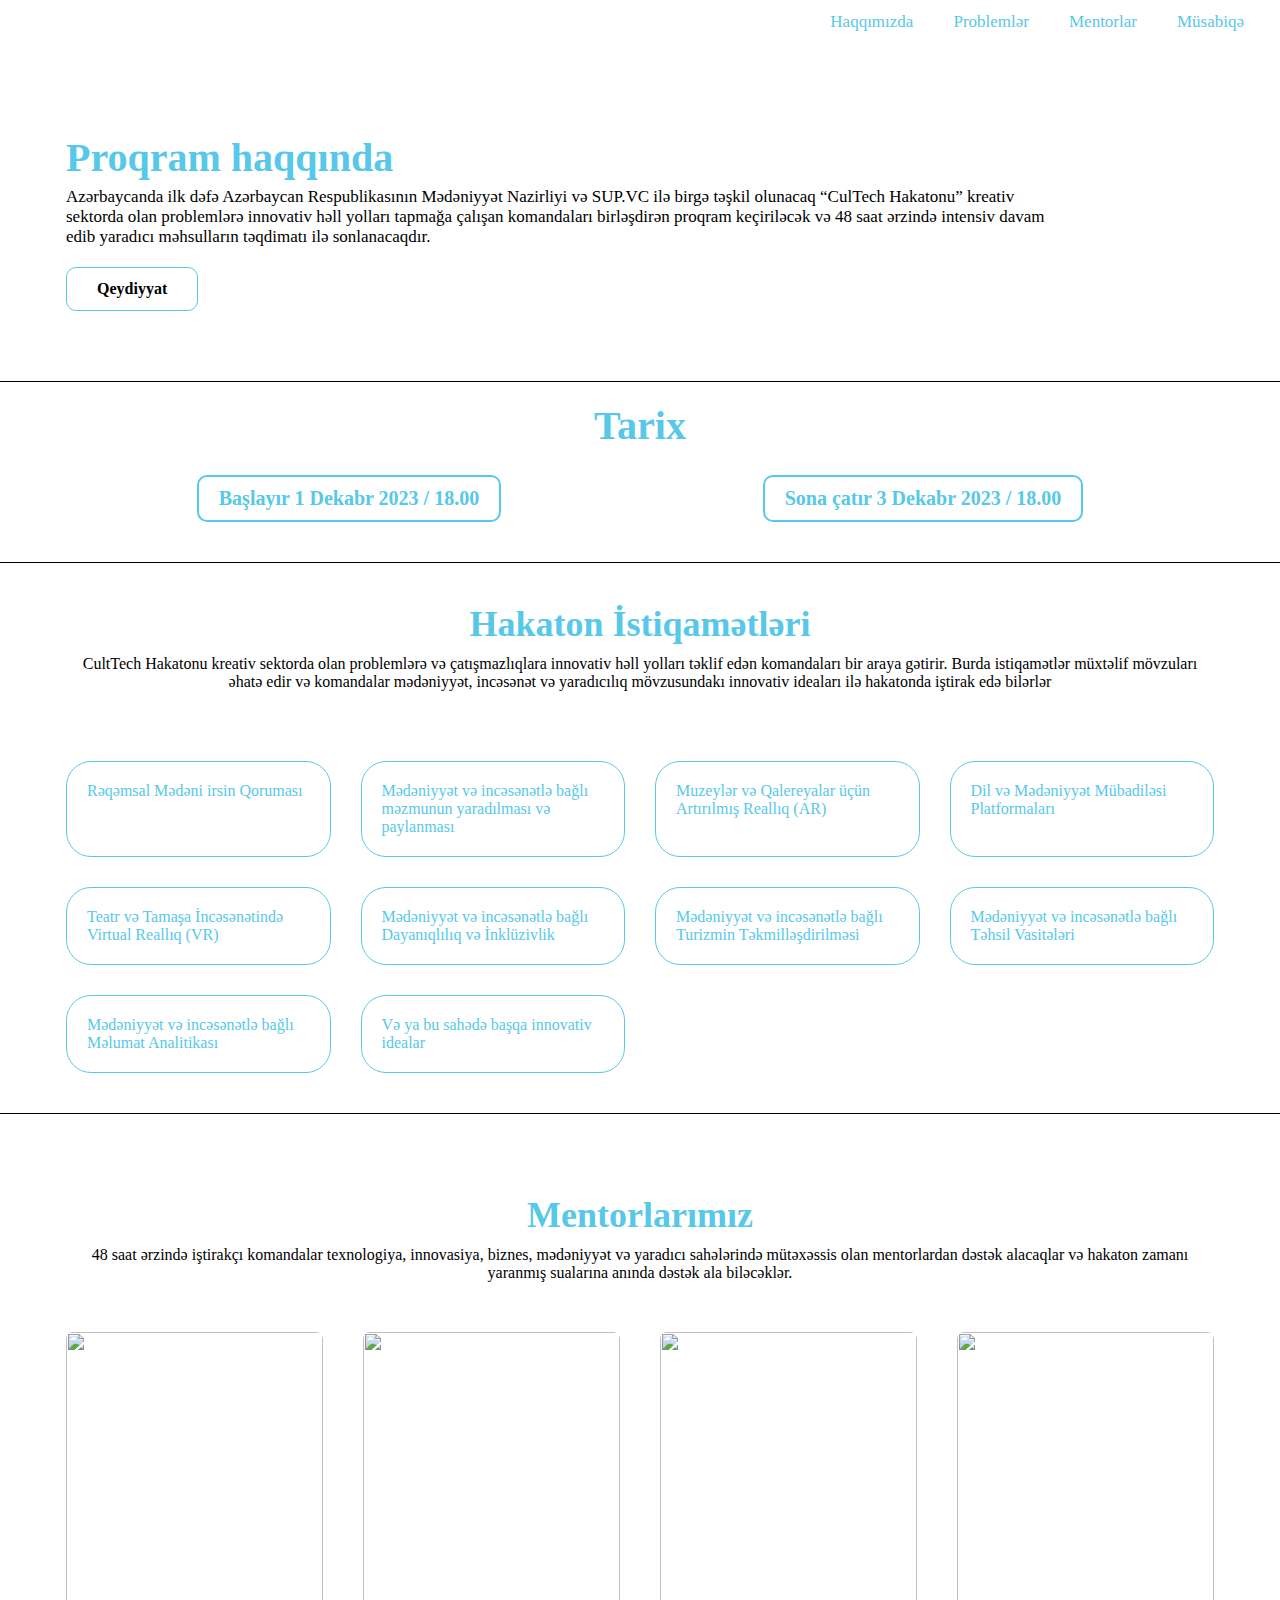
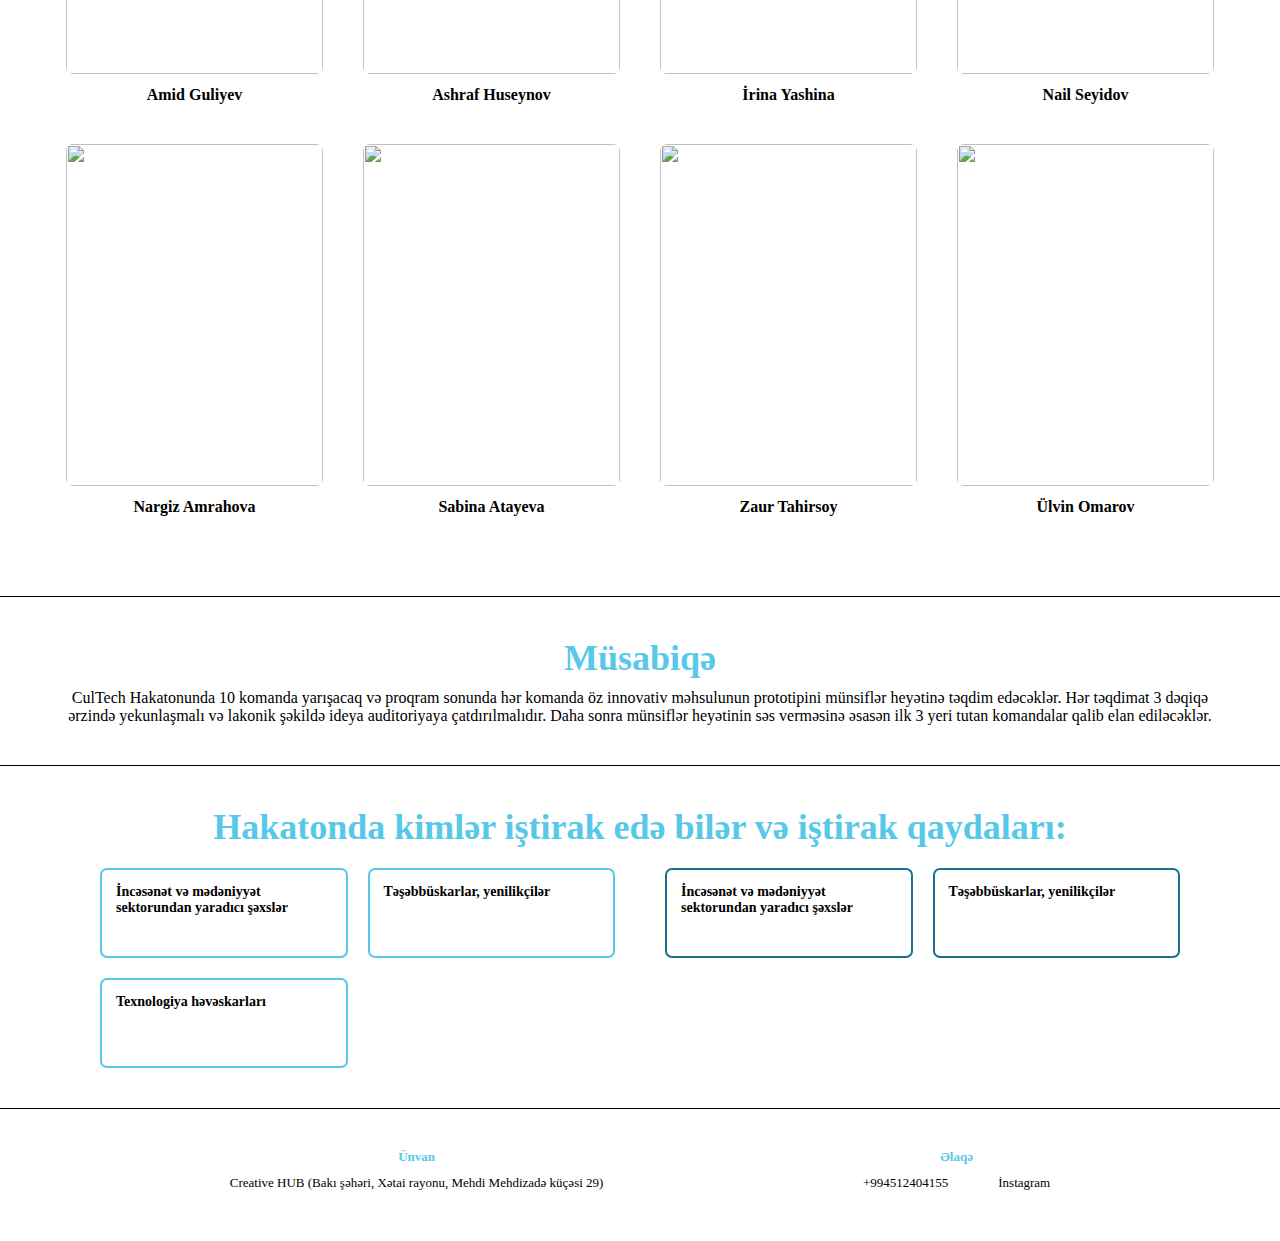
==== commit ccee6a1b: "add" ====
--- a/index.html
+++ b/index.html
@@ -88,6 +88,20 @@
                 </div>
             </section>
 
+            <section class="tarix_body" id="tarix">
+                <p class="about_main_title">
+                    Tarix
+                </p>
+                <div class="tarix_items">
+                    <div class="item">
+                        Başlayır 1 Dekabr 2023 / 18.00
+                    </div>
+                    <div class="item">
+                        Sona çatır 3 Dekabr 2023 / 18.00 
+                    </div>
+                </div>
+            </section>
+
             <section class="problems_body" id="problemler">
                 <p class="problems_head_title">
                     Hakaton İstiqamətləri
@@ -267,6 +281,30 @@
                     </ul>
                 </div>
                
+            </section>
+
+            <section class="terefdaslar" id="terefdaslar">
+                <div class="terfedaslar_item">
+                    <p class="terfedaslar_item_head">
+                        Ünvan
+                    </p>
+                    <p class="terfedaslar_item">
+                        Creative HUB (Bakı şəhəri, Xətai rayonu, Mehdi Mehdizadə küçəsi 29)
+                    </p>
+                </div>
+                <div class="terfedaslar_item">
+                    <p class="terfedaslar_item_head">
+                        Əlaqə
+                    </p>
+                    <div class="terfedaslar_item_main">
+                        <p class="terfedaslar_item">
+                            +994512404155
+                        </p>
+                        <p class="terfedaslar_item">
+                            İnstagram
+                        </p>
+                    </div>
+                </div>
             </section>
         </main>
 
--- a/src/assets/css/style.css
+++ b/src/assets/css/style.css
@@ -161,6 +161,35 @@
         color: var(--cyan);
     }
 }
+/* tarix */
+
+.tarix_body{
+    display: flex;
+    flex-direction: column;
+    align-items: center;
+    justify-content: center;
+    padding: 20px 66px 40px 66px;
+    background: #fff;
+    border-top: 1px solid var(--black);
+
+}
+
+.tarix_items{
+    width: 100%;
+    display: flex;
+    justify-content: space-around;
+    margin-top: 20px;
+}
+
+.tarix_items .item{
+    color: var(--cyan);
+    font-weight: 700;
+    font-size: 20px;
+    border: 2px solid var(--cyan);
+    padding: 10px 20px;
+    border-radius: 10px;
+    cursor: pointer;
+}
 
 /* problems */
 
@@ -169,8 +198,9 @@
     flex-direction: column;
     align-items: center;
     justify-content: center;
-    padding: 0px 66px;
+    padding: 40px 66px;
     background: #fff;
+    border-top: 1px solid var(--black);
 }
 
 .problems_head_title{
@@ -221,6 +251,7 @@
     display: flex;
     flex-direction: column;
     padding: 80px 66px;
+    border-top: 1px solid var(--black);
 }
 
 .mentors_card_body{
@@ -303,7 +334,8 @@
 .musabiqe{
     display: flex;
     flex-direction: column;
-    padding: 0px 66px;
+    padding: 40px 66px;
+    border-top: 1px solid var(--black);
 }
 
 .hakaton{
@@ -312,6 +344,7 @@
     justify-content: center;
     align-items: center;
     flex-direction: column;
+    border-top: 1px solid var(--black);
 }
 
 .hakaton_list_body1{
@@ -375,7 +408,45 @@
     text-decoration: none;
 }
 
+/* terefdaslar */
+
+.terefdaslar{
+    padding: 40px 100px;
+    display: flex;
+    justify-content: space-around;
+    align-items: center;
+    border-top: 1px solid var(--black);
+}
+
+.terfedaslar_item_head{
+    color: var(--cyan);
+    font-weight: 600;
+    margin-bottom: 10px;
+}
+
+.terfedaslar_item{
+    display: flex;
+    flex-direction: column;
+    justify-content: center;
+    align-items: center;
+    color: var(--black);
+    font-weight: 500;
+    margin-bottom: 5px;
+    font-size: 13px;
+    text-align: center;
+}
+
+.terfedaslar_item_main{
+    display: flex;
+    gap: 50px;
+    justify-content: center;
+    align-items: center;
+}
+
 @media screen and (max-width:1240px){
+    .terefdaslar{
+        justify-content: space-between;
+    }
     .mentors_card_body{
         grid-template-columns: repeat(3,1fr);
     }
@@ -393,6 +464,19 @@
 }
 
 @media screen and (max-width:992px){
+    .terefdaslar{
+        justify-content: space-between;
+        flex-direction: column;
+        gap: 30px;
+    }
+    .tarix_items{
+        flex-direction: column;
+        gap: 30px;
+    }
+    .tarix_items .item{
+        text-align: center !important;
+        font-size: 13px !important;
+    }
     .hakaton_items_body{
         flex-direction: column;
     }
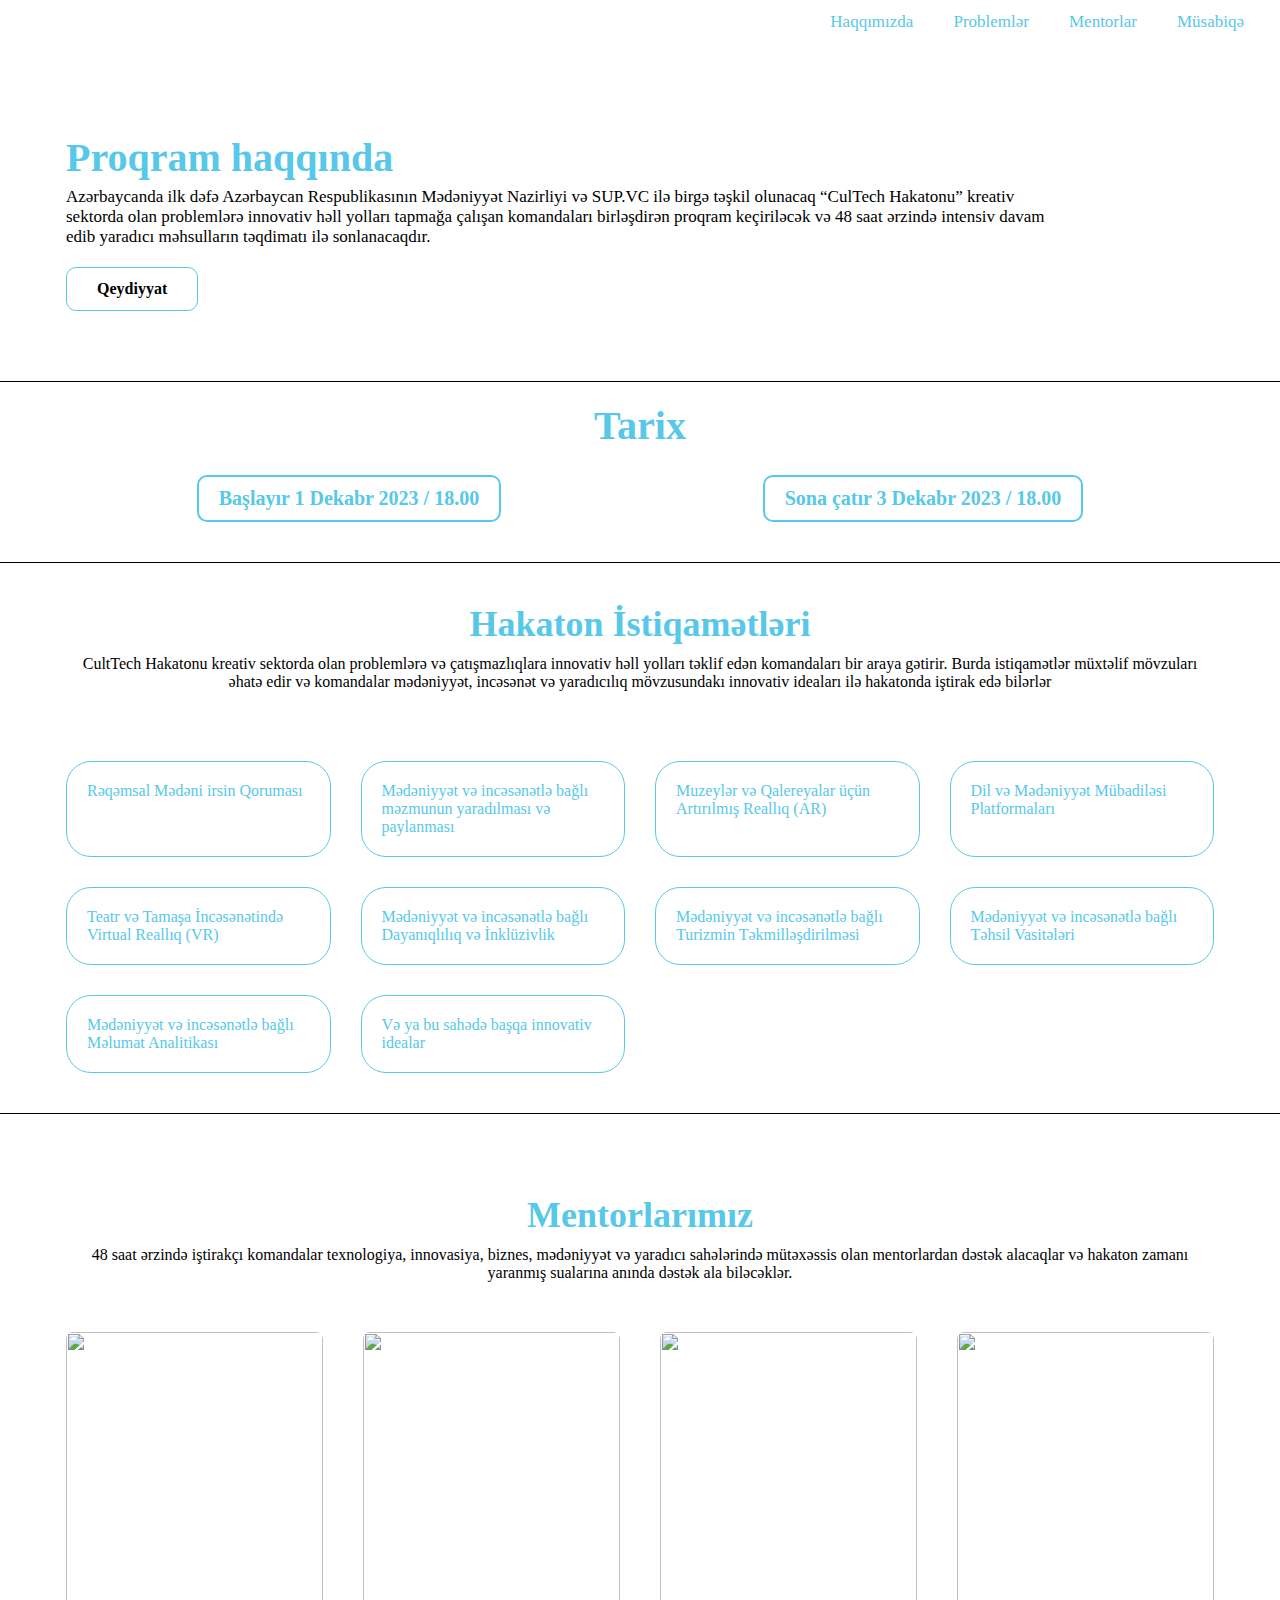
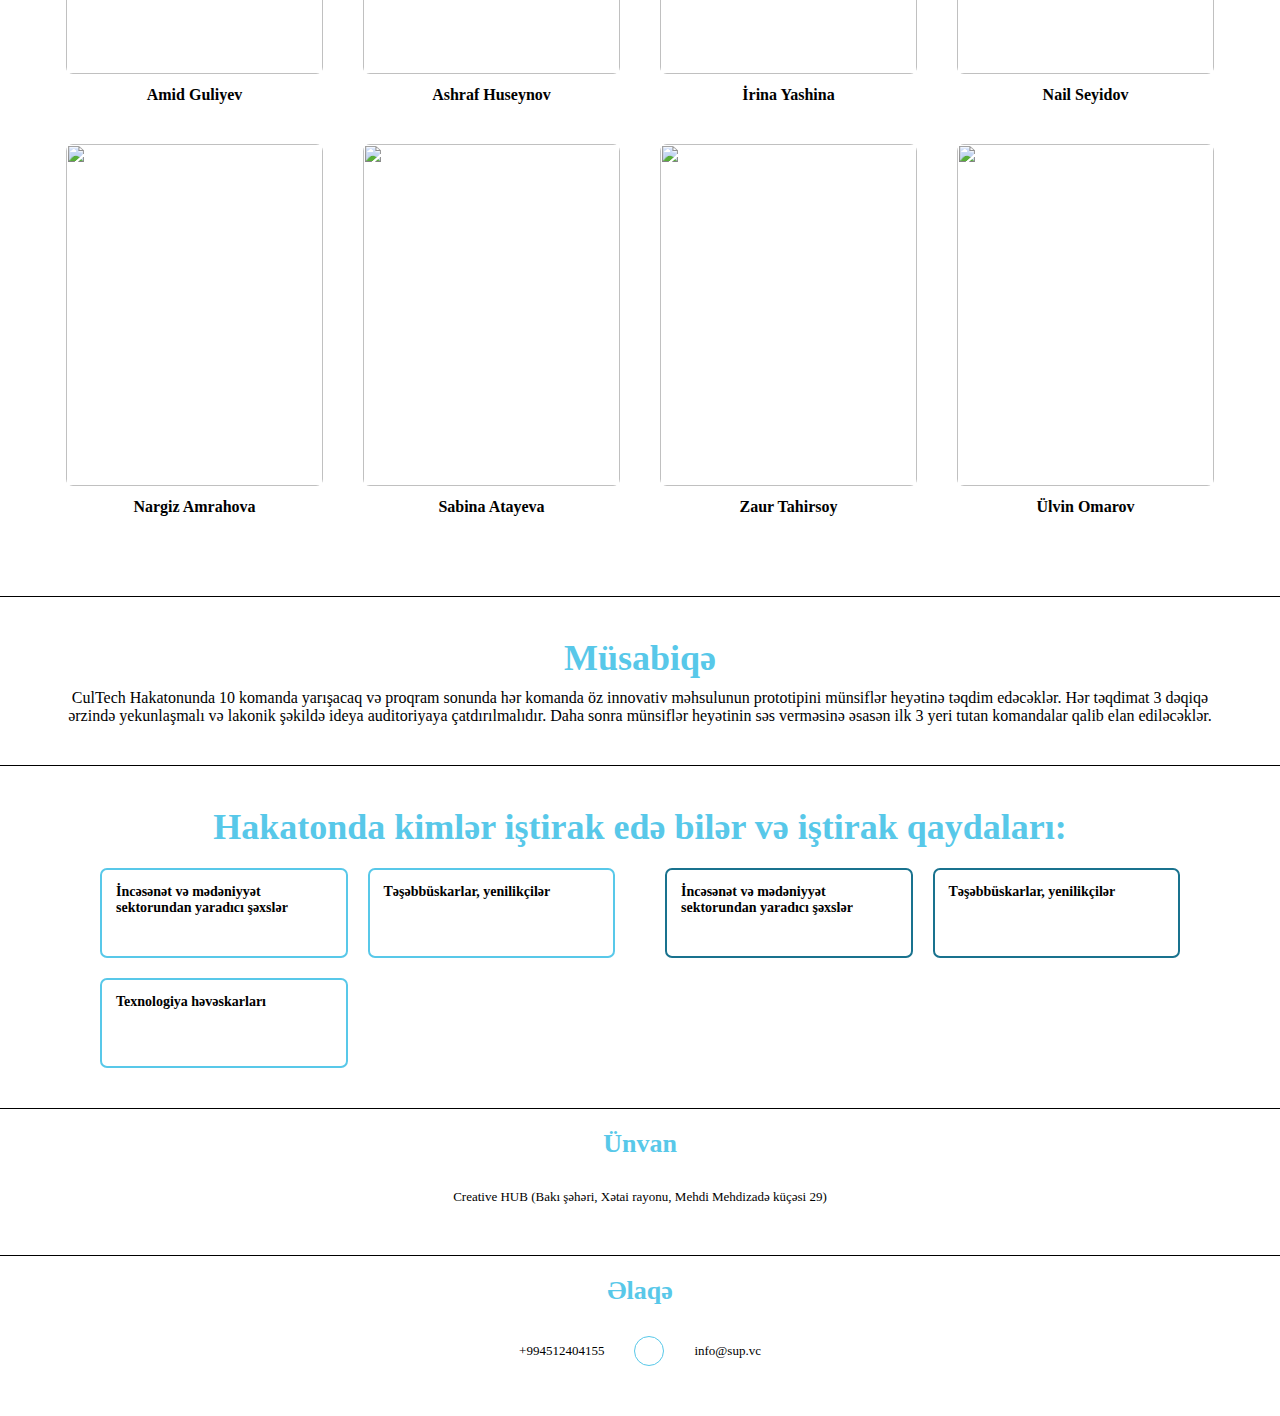
==== commit f486e827: "add" ====
--- a/index.html
+++ b/index.html
@@ -292,7 +292,7 @@
                         Creative HUB (Bakı şəhəri, Xətai rayonu, Mehdi Mehdizadə küçəsi 29)
                     </p>
                 </div>
-                <div class="terfedaslar_item">
+                <div class="terfedaslar_item" id="terfedaslar_item2">
                     <p class="terfedaslar_item_head">
                         Əlaqə
                     </p>
@@ -301,7 +301,14 @@
                             +994512404155
                         </p>
                         <p class="terfedaslar_item">
-                            İnstagram
+                            <a class="instagram_icon" href="https://instagram.com/cultech.az?igshid=OGQ5ZDc2ODk2ZA==">
+                                <i class="fa-brands fa-instagram"></i>
+                            </a>
+                        </p>
+                        <p class="terfedaslar_item">
+                            <a href="info@sup.vc">
+                                info@sup.vc
+                            </a>
                         </p>
                     </div>
                 </div>
--- a/src/assets/css/style.css
+++ b/src/assets/css/style.css
@@ -411,8 +411,8 @@
 /* terefdaslar */
 
 .terefdaslar{
-    padding: 40px 100px;
-    display: flex;
+    display: flex;
+    flex-direction: column;
     justify-content: space-around;
     align-items: center;
     border-top: 1px solid var(--black);
@@ -422,9 +422,12 @@
     color: var(--cyan);
     font-weight: 600;
     margin-bottom: 10px;
+    font-size: 26px;
 }
 
 .terfedaslar_item{
+    width: 100%;
+    padding: 20px 10px;
     display: flex;
     flex-direction: column;
     justify-content: center;
@@ -436,11 +439,32 @@
     text-align: center;
 }
 
+#terfedaslar_item2{
+    border-top: 1px solid var(--black);
+}
+
+.terfedaslar_item a{
+    text-decoration: none;
+    color: var(--black);
+    font-weight: 500;
+}
+
 .terfedaslar_item_main{
     display: flex;
-    gap: 50px;
+    gap: 10px;
     justify-content: center;
     align-items: center;
+}
+
+.instagram_icon{
+    width: 30px;
+    height: 30px;
+    border: 1px solid var(--cyan);
+    border-radius: 50%;
+    display: flex;
+    justify-content: center;
+    align-items: center;
+    text-align: center;
 }
 
 @media screen and (max-width:1240px){
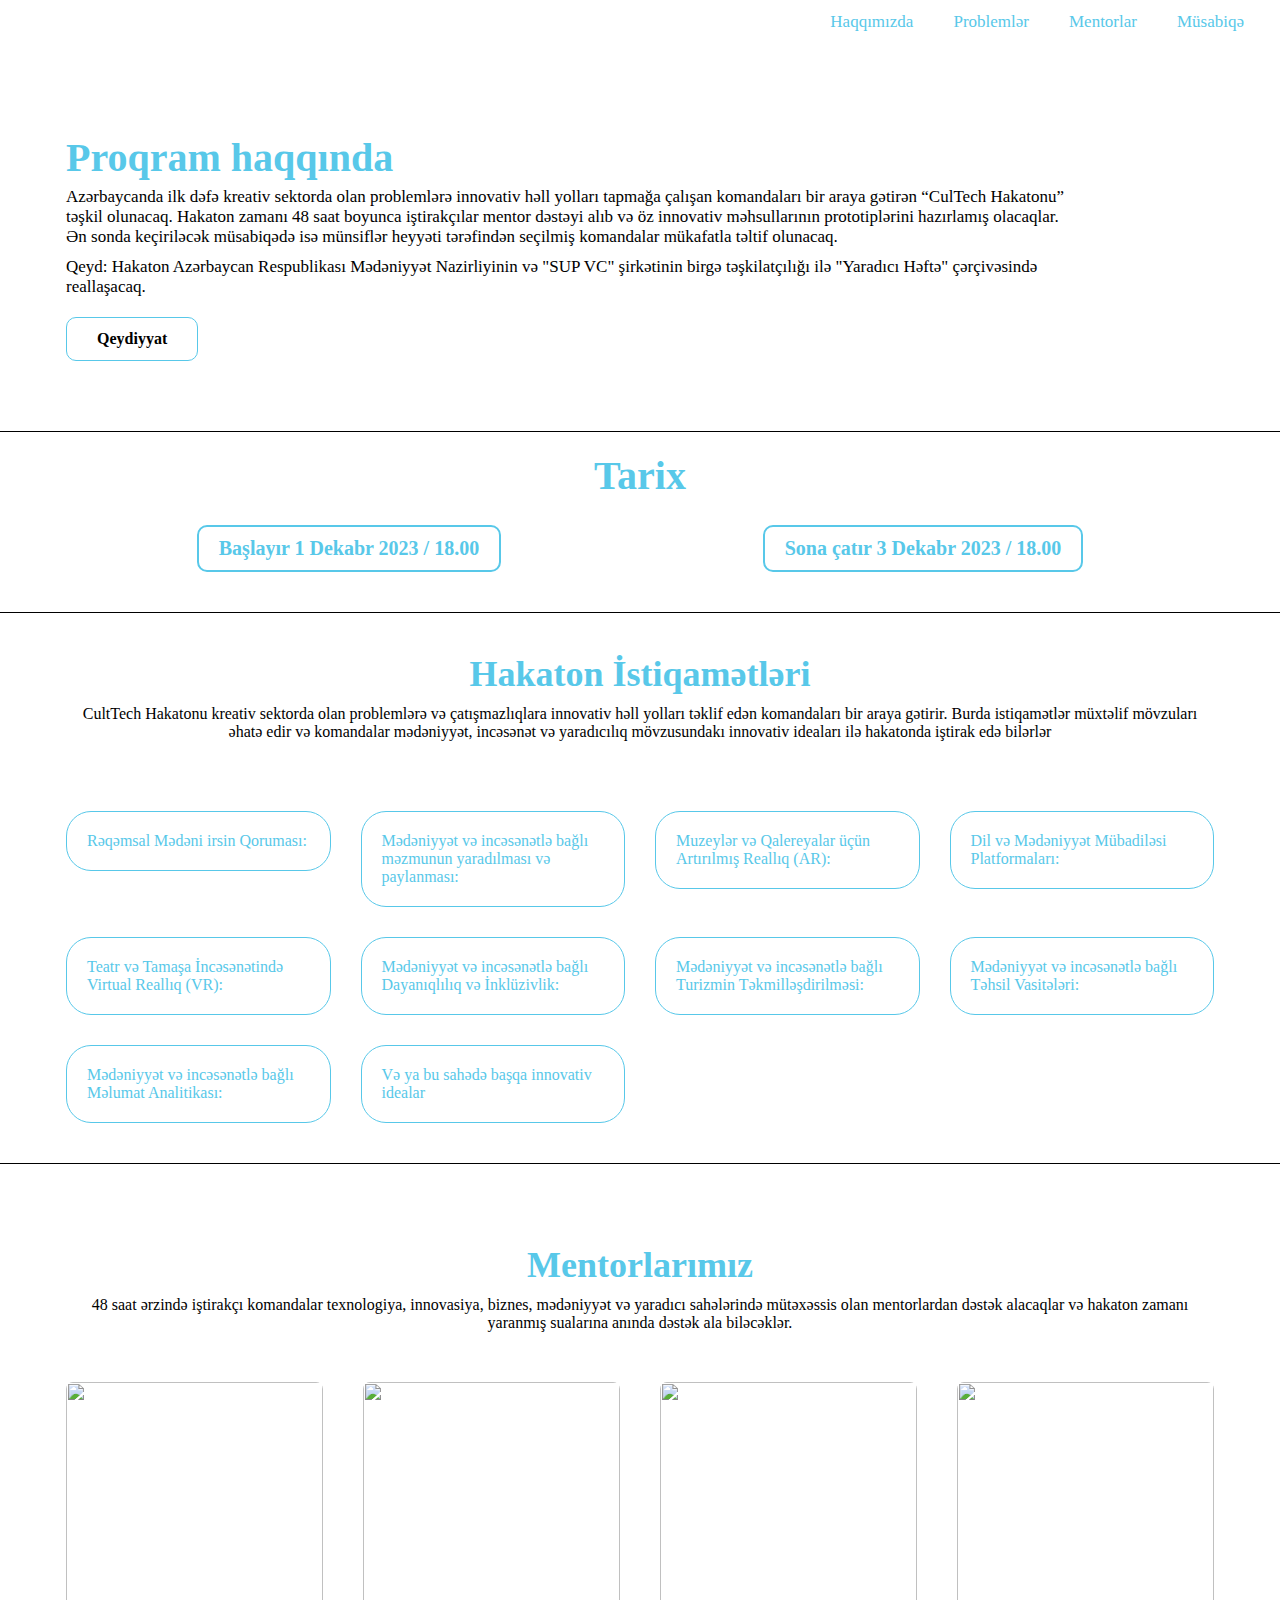
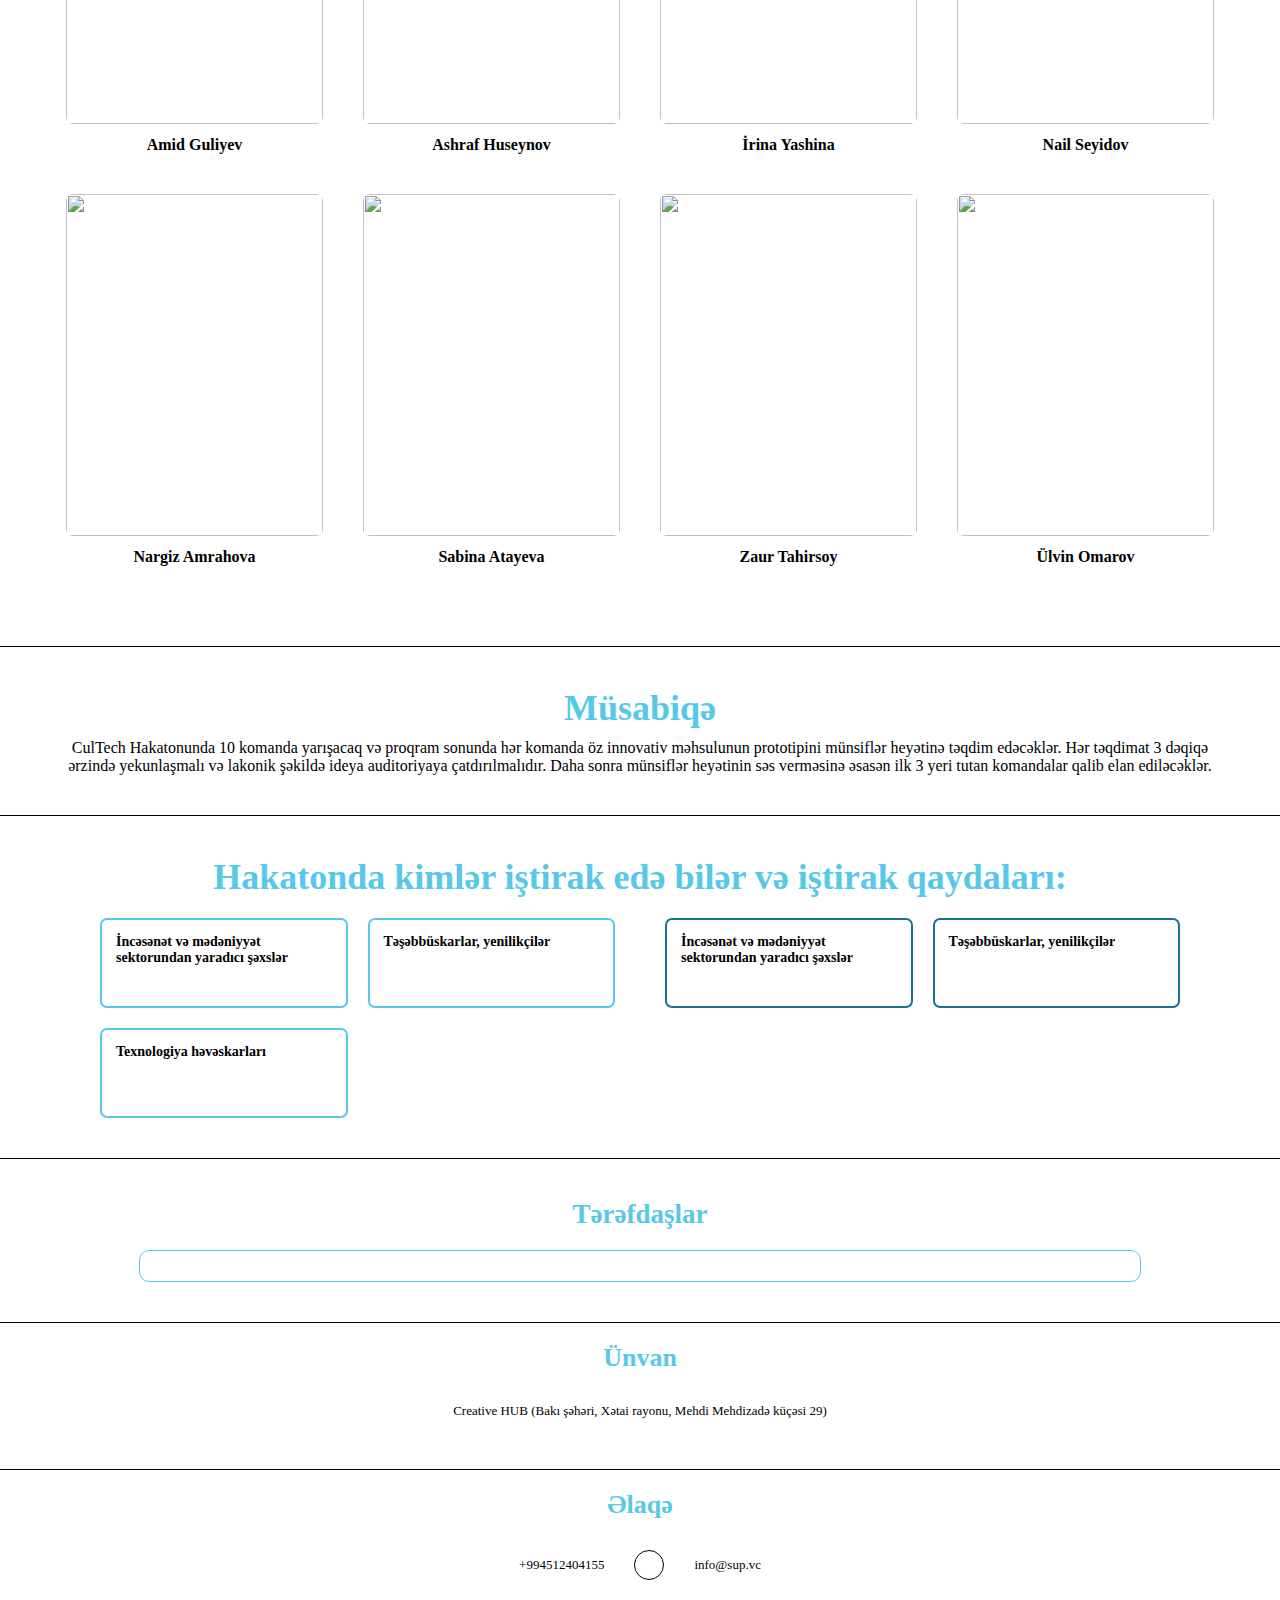
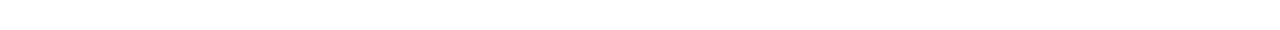
==== commit afc87cfc: "add" ====
--- a/index.html
+++ b/index.html
@@ -75,7 +75,11 @@
                         Proqram haqqında
                     </p>
                     <p class="about_description">
-                        Azərbaycanda ilk dəfə Azərbaycan Respublikasının Mədəniyyət Nazirliyi və SUP.VC ilə birgə təşkil olunacaq “CulTech Hakatonu” kreativ sektorda olan problemlərə innovativ həll yolları tapmağa çalışan komandaları birləşdirən proqram keçiriləcək və 48 saat ərzində intensiv davam edib yaradıcı məhsulların təqdimatı ilə sonlanacaqdır.
+                        Azərbaycanda ilk dəfə kreativ sektorda olan problemlərə innovativ həll yolları tapmağa çalışan komandaları bir araya gətirən  “CulTech Hakatonu” təşkil olunacaq.
+                        Hakaton zamanı 48 saat boyunca iştirakçılar mentor dəstəyi alıb və öz innovativ məhsullarının prototiplərini hazırlamış olacaqlar. Ən sonda keçiriləcək müsabiqədə isə münsiflər heyyəti tərəfindən seçilmiş komandalar mükafatla təltif olunacaq.     
+                    </p>
+                    <p class="about_description" id="about_description2">
+                        Qeyd: Hakaton Azərbaycan Respublikası Mədəniyyət Nazirliyinin və "SUP VC" şirkətinin birgə təşkilatçılığı ilə "Yaradıcı Həftə" çərçivəsində reallaşacaq.
                     </p>
                     <a class="qeydiyyat_body" href="https://docs.google.com/forms/d/17D6vF0MLud7ZaSO8cqm-I1wJPZXEBquTI9KDDUGf88Q/edit">
                         <button class="qeydiyyat_button">
@@ -111,31 +115,58 @@
                 </p>
                 <div class="problems_box_content">
                     <div class="problems_box">
-                        Rəqəmsal Mədəni irsin Qoruması
-                    </div>
-                    <div class="problems_box">
-                        Mədəniyyət və incəsənətlə bağlı məzmunun yaradılması və paylanması
-                    </div>
-                    <div class="problems_box">
-                        Muzeylər və Qalereyalar üçün Artırılmış Reallıq (AR)
-                    </div>
-                    <div class="problems_box">
-                        Dil və Mədəniyyət Mübadiləsi Platformaları
-                    </div>
-                    <div class="problems_box">
-                        Teatr və Tamaşa İncəsənətində Virtual Reallıq (VR)
-                    </div>
-                    <div class="problems_box">
-                        Mədəniyyət və incəsənətlə bağlı Dayanıqlılıq və İnklüzivlik
-                    </div>
-                    <div class="problems_box">
-                        Mədəniyyət və incəsənətlə bağlı Turizmin Təkmilləşdirilməsi
-                    </div>
-                    <div class="problems_box">
-                        Mədəniyyət və incəsənətlə bağlı Təhsil Vasitələri
-                    </div>
-                    <div class="problems_box">
-                        Mədəniyyət və incəsənətlə bağlı Məlumat Analitikası
+                        Rəqəmsal Mədəni irsin Qoruması: 
+                        <p class="problems_item" id="problems_item">
+                            Texnologiyadan istifadə edərək mədəni irsi, artefaktları və ya tarixi qeydləri rəqəmsallaşdırmaq, arxivləşdirmək və qorumaq üçün innovativ həllər hazırlayın.
+                        </p>
+                    </div>
+                    <div class="problems_box">
+                        Mədəniyyət və incəsənətlə bağlı məzmunun yaradılması və paylanması: 
+                        <p class="problems_item" id="problems_item">
+                            Rəqəmsal platformalar və yeni texnologiyalar vasitəsilə incəsənət, musiqi və ya ədəbiyyat kimi mədəni məzmunun paylanmasını yaxşılaşdırmaq;
+                        </p>
+                    </div>
+                    <div class="problems_box">
+                        Muzeylər və Qalereyalar üçün Artırılmış Reallıq (AR):
+                        <p class="problems_item" id="problems_item">
+                            Eksponatlarla bağlı informativ və interaktiv məzmun təmin etmək üçün AR-dan istifadə edərək muzey və qalereyalarda ziyarətçi təcrübəsini artırmaq;
+                        </p>
+                    </div>
+                    <div class="problems_box">
+                        Dil və Mədəniyyət Mübadiləsi Platformaları:
+                        <p class="problems_item" id="problems_item">
+                            Dil mübadiləsi, mədəni anlaşma və qarşılıqlı öyrənmə üçün müxtəlif mədəniyyətlərdən olan insanları birləşdirən platformalar dizayn etmək;
+                        </p>
+                    </div>
+                    <div class="problems_box">
+                        Teatr və Tamaşa İncəsənətində Virtual Reallıq (VR):
+                        <p class="problems_item" id="problems_item">
+                            VR-nin teatr və tamaşa sənətlərində tətbiqi;
+                        </p>
+                    </div>
+                    <div class="problems_box">
+                        Mədəniyyət və incəsənətlə bağlı Dayanıqlılıq və İnklüzivlik:
+                        <p class="problems_item" id="problems_item">
+                            Yaradıcı və mədəni sənayelərdə mədəni davamlılığı, inklüzivliyi və müxtəlifliyi təşviq edən strategiyalar və alətlər hazırlamaq;
+                        </p>
+                    </div>
+                    <div class="problems_box">
+                        Mədəniyyət və incəsənətlə bağlı Turizmin Təkmilləşdirilməsi:
+                        <p class="problems_item" id="problems_item">
+                            Bələdçili turlar, tarixi ərazilərə səfərlər və mədəniyyət festivalları kimi mədəni turizm təcrübələrini artırmaq üçün texnologiyadan istifadə etmək;
+                        </p>
+                    </div>
+                    <div class="problems_box">
+                        Mədəniyyət və incəsənətlə bağlı Təhsil Vasitələri:
+                        <p class="problems_item" id="problems_item">
+                            Müxtəlif mədəniyyətlər və onların tarixi haqqında öyrənməni cəlbedici və əlçatan edən təhsil alətləri və platformaları yaratmaq;Müxtəlif mədəniyyətlər və onların tarixi haqqında öyrənməni cəlbedici və əlçatan edən təhsil alətləri və platformaları yaratmaq;
+                        </p>
+                    </div>
+                    <div class="problems_box">
+                        Mədəniyyət və incəsənətlə bağlı Məlumat Analitikası:
+                        <p class="problems_item" id="problems_item">
+                            Yaradıcılıq və mədəniyyət sektorunda mədəni tendensiyaları, tamaşaçı seçimlərini və bazar fikirlərini daha yaxşı başa düşmək və istifadə etmək üçün data analitikası həlləri hazırlamaq
+                        </p>
                     </div>
                     <div class="problems_box">
                         Və ya bu sahədə başqa innovativ idealar
@@ -281,6 +312,24 @@
                     </ul>
                 </div>
                
+            </section>
+
+            <section class="terefdas" id="terefdas">
+                <p class="terefdas_title">
+                    Tərəfdaşlar
+                </p>
+
+                <div class="terefdas_logos">
+                    <img src="./src/assets/images/terefdaslar/medeniyyet nazirliyi.svg" alt="">
+
+                    <img src="./src/assets/images/terefdaslar/sup vc logo1.png" alt="">
+
+                    <img src="./src/assets/images/terefdaslar/techstarts.svg" alt="">
+
+                    <img src="./src/assets/images/terefdaslar/yaradici1.svg" alt="">
+
+                    <img src="./src/assets/images/terefdaslar/yaradici2.svg" alt="">
+                </div>
             </section>
 
             <section class="terefdaslar" id="terefdaslar">
@@ -318,6 +367,7 @@
     <script>
         const close_menu = document.querySelector(".close_menu")
         const list_body = document.querySelector("#list_body")
+        const problems_box = document.querySelectorAll(".problems_box")
         const menu = document.querySelector("#menu")
 
         menu.addEventListener('click',function(){
@@ -327,6 +377,10 @@
         close_menu.addEventListener('click',function(){
             list_body.classList.remove("show")
         })
+
+        problems_box.forEach((item) => item.addEventListener('click',function(){
+            item.classList.toggle("show")
+        }))
     </script>
 </body>
 </html>--- a/src/assets/css/style.css
+++ b/src/assets/css/style.css
@@ -231,6 +231,7 @@
 }
 
 .problems_box{
+    height: fit-content;
     border-radius: 25px;
     padding: 20px 20px;
     border: 1px solid var(--cyan);
@@ -347,11 +348,42 @@
     border-top: 1px solid var(--black);
 }
 
+.terefdas{
+    padding: 40px 100px;
+    display: flex;
+    justify-content: center;
+    align-items: center;
+    flex-direction: column;
+    border-top: 1px solid var(--black);
+}
+
+
+.terefdas_title{
+    color: var(--cyan);
+    font-size: 27px;
+    font-weight: 600;
+}
+
 .hakaton_list_body1{
     display: grid;
     grid-template-columns: repeat(2,1fr);
     gap: 20px;
     margin-top: 20px;
+}
+
+.terefdas_logos{
+    display: flex;
+    flex-wrap: wrap;
+    gap: 60px;
+    margin-top: 20px;
+    border: 1px solid var(--cyan);
+    padding: 15px 30px;
+    border-radius: 10px;
+}
+
+.terefdas_logos img{
+    width: 140px;
+    cursor: pointer;
 }
 
 .hakaton_list_body2{
@@ -459,12 +491,25 @@
 .instagram_icon{
     width: 30px;
     height: 30px;
-    border: 1px solid var(--cyan);
+    border: 1px solid var(--black);
     border-radius: 50%;
     display: flex;
     justify-content: center;
     align-items: center;
     text-align: center;
+}
+
+#about_description2{
+    font-weight: 400;
+}
+
+.problems_item{
+    display: none;
+}
+
+.problems_box.show .problems_item{
+    display: flex !important;
+    margin-top: 10px;
 }
 
 @media screen and (max-width:1240px){
@@ -488,6 +533,13 @@
 }
 
 @media screen and (max-width:992px){
+    .terefdas_logos{
+        gap: 20px;
+        justify-content: center;
+    }
+    .terefdas_logos img{
+        width: 90px;
+    }
     .terefdaslar{
         justify-content: space-between;
         flex-direction: column;
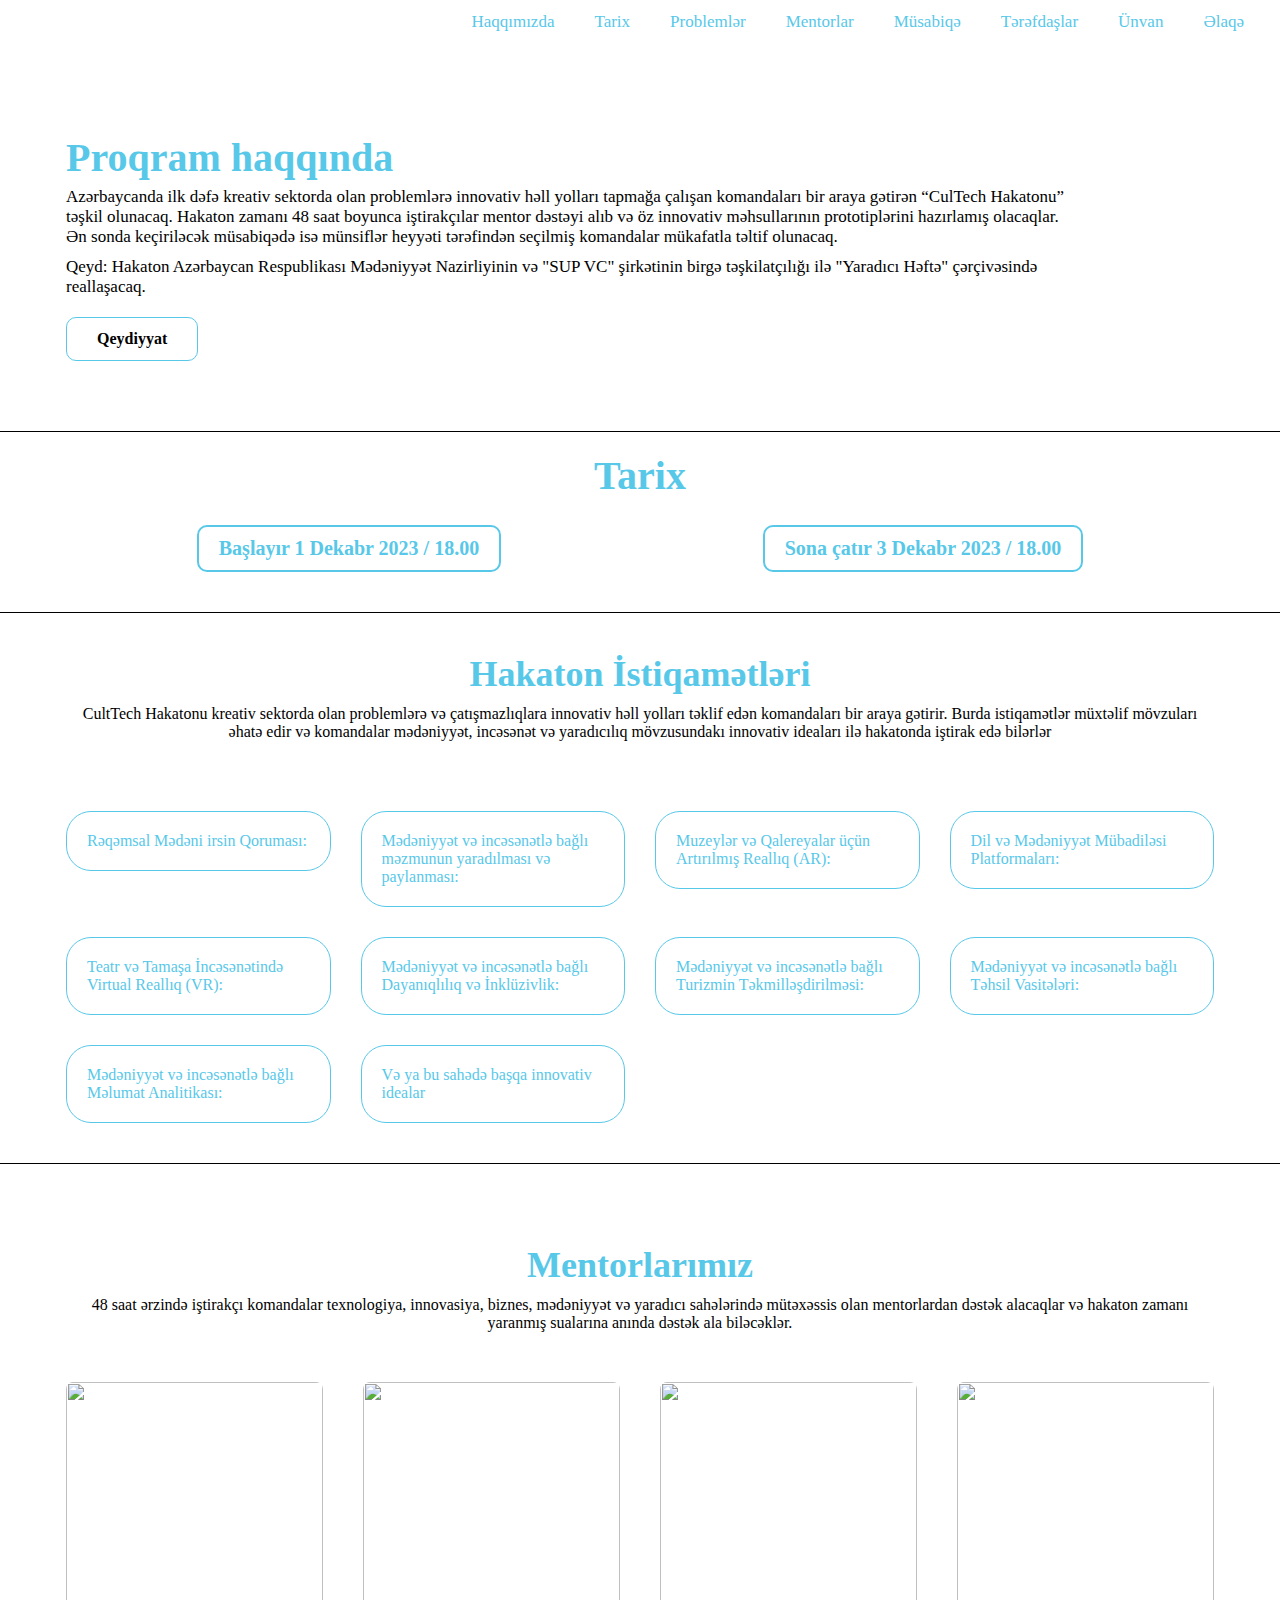
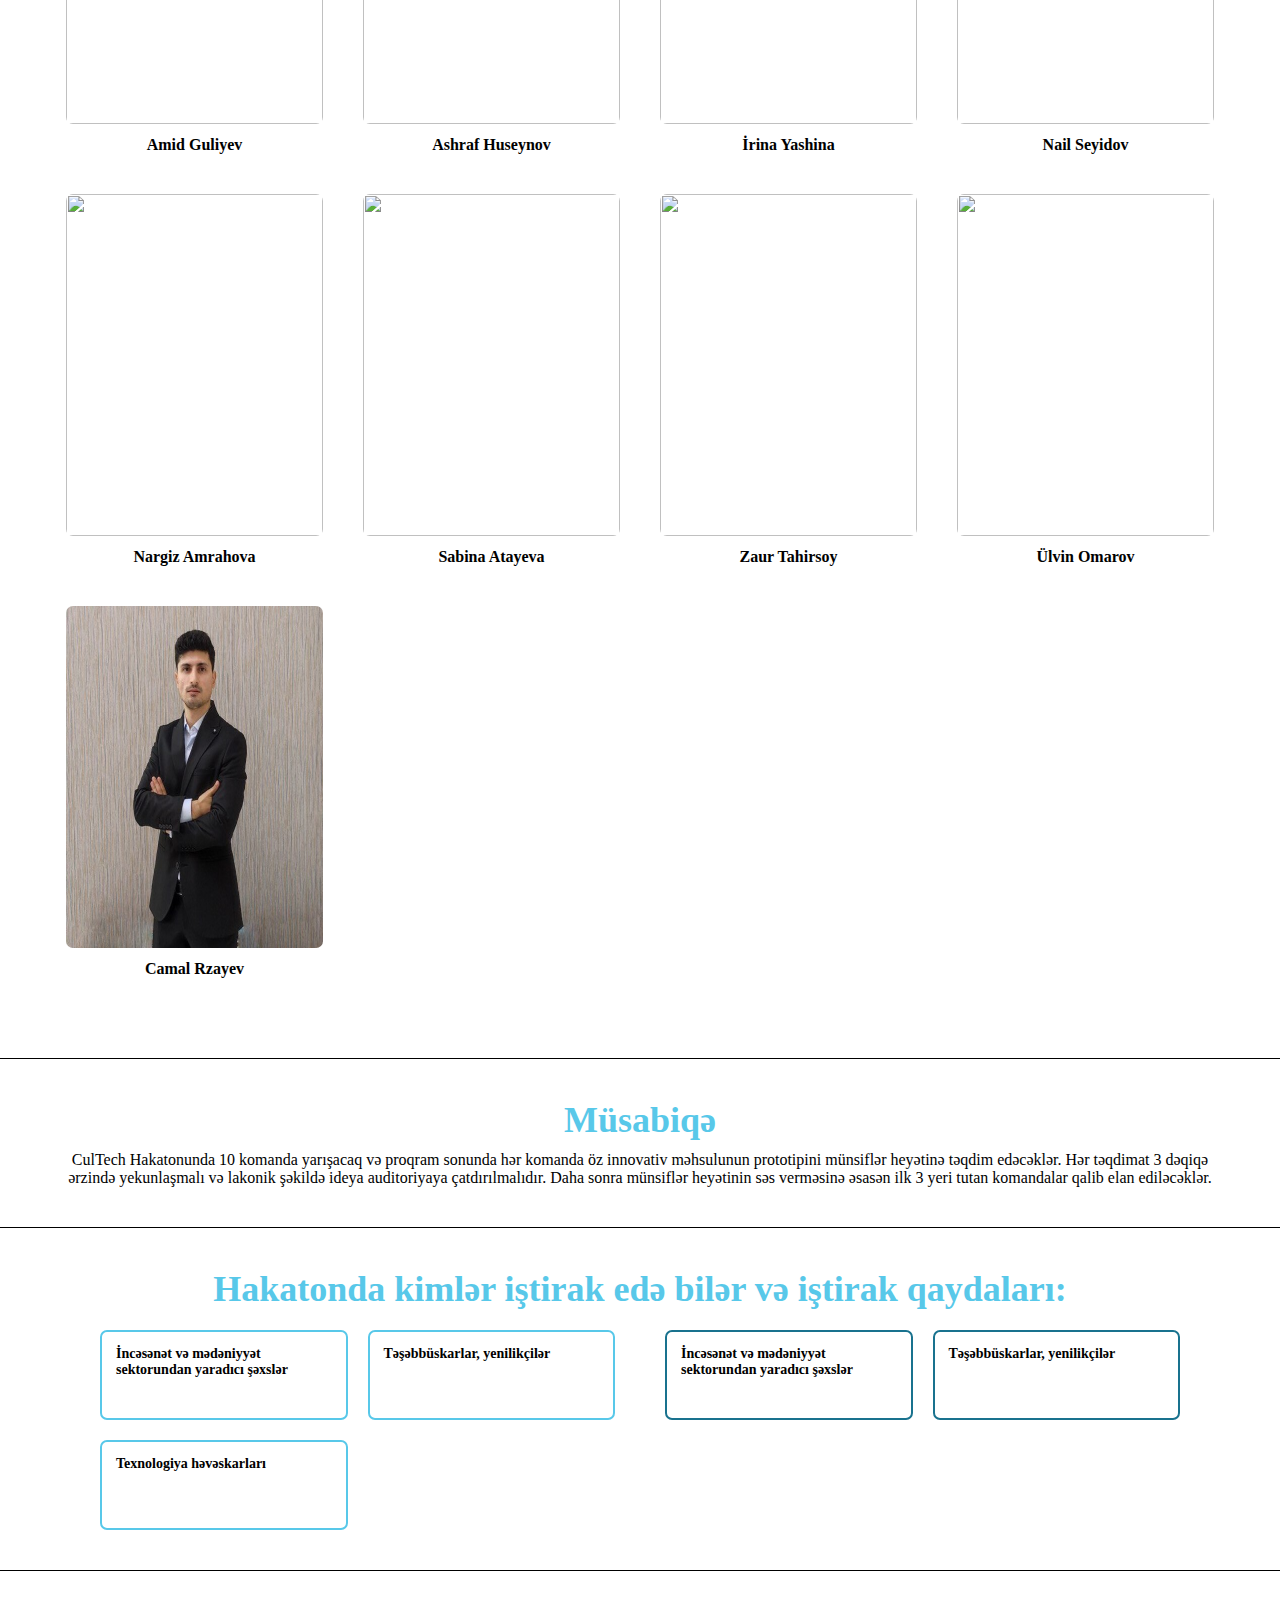
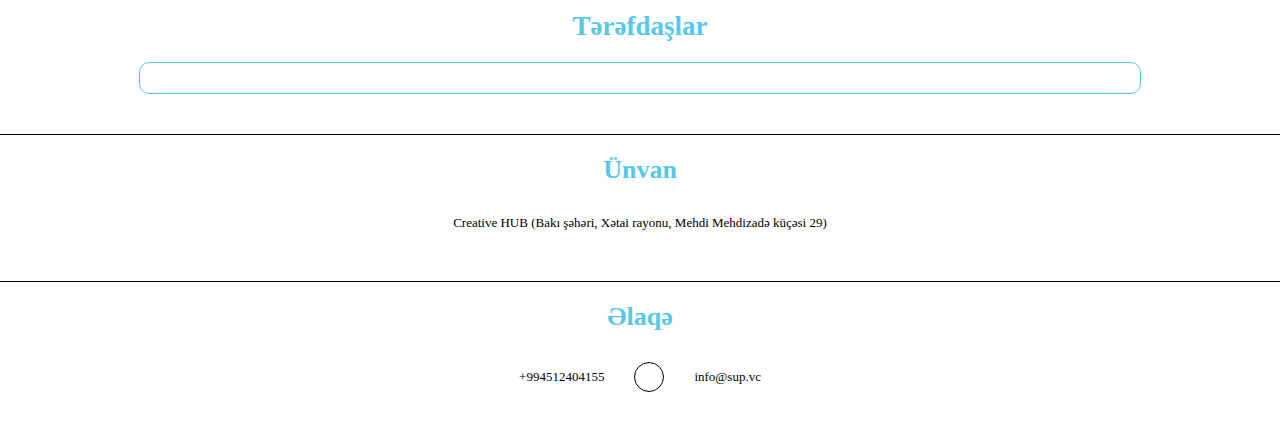
==== commit 16a867ba: "add" ====
--- a/index.html
+++ b/index.html
@@ -20,6 +20,11 @@
                     </a>
                 </li>
                 <li>
+                    <a href="#tarix">
+                        Tarix
+                    </a>
+                </li>
+                <li>
                     <a href="#problemler">
                         Problemlər
                     </a>
@@ -32,6 +37,21 @@
                 <li>
                     <a href="#musabiqe">
                         Müsabiqə
+                    </a>
+                </li>
+                <li>
+                    <a href="#Tərəfdaşlar">
+                        Tərəfdaşlar
+                    </a>
+                </li>
+                <li>
+                    <a href="#Ünvan">
+                        Ünvan
+                    </a>
+                </li> 
+                <li>
+                    <a href="#Əlaqə">
+                        Əlaqə
                     </a>
                 </li>
             </ul>
@@ -46,7 +66,12 @@
             <ul>
                 <li>
                     <a href="#haqqimizda">
-                        Haqqimizda
+                        Haqqımızda
+                    </a>
+                </li>
+                <li>
+                    <a href="#tarix">
+                        Tarix
                     </a>
                 </li>
                 <li>
@@ -62,6 +87,21 @@
                 <li>
                     <a href="#musabiqe">
                         Müsabiqə
+                    </a>
+                </li>
+                <li>
+                    <a href="#Tərəfdaşlar">
+                        Tərəfdaşlar
+                    </a>
+                </li>
+                <li>
+                    <a href="#Ünvan">
+                        Ünvan
+                    </a>
+                </li> 
+                <li>
+                    <a href="#Əlaqə">
+                        Əlaqə
                     </a>
                 </li>
             </ul>
@@ -268,6 +308,17 @@
                         </p>       
                         <div class="content">
                             <a href="https://www.linkedin.com/in/ulvinomerov/">
+                              <i class="fa-brands fa-linkedin linkedln"></i>
+                            </a>
+                        </div>
+                    </div>
+                    <div class="mentors_card">   
+                        <img src="./src/assets/images/mentors/CamalRzayev.jpeg" alt="">
+                        <p class="mentors_card_name">  
+                            Camal Rzayev
+                        </p>       
+                        <div class="content">
+                            <a href="https://www.linkedin.com/in/jamal-rzayev-product-manager/overlay/photo/">
                               <i class="fa-brands fa-linkedin linkedln"></i>
                             </a>
                         </div>
@@ -314,7 +365,7 @@
                
             </section>
 
-            <section class="terefdas" id="terefdas">
+            <section class="terefdas" id="Tərəfdaşlar">
                 <p class="terefdas_title">
                     Tərəfdaşlar
                 </p>
@@ -333,7 +384,7 @@
             </section>
 
             <section class="terefdaslar" id="terefdaslar">
-                <div class="terfedaslar_item">
+                <div id="Ünvan" class="terfedaslar_item">
                     <p class="terfedaslar_item_head">
                         Ünvan
                     </p>
@@ -342,7 +393,7 @@
                     </p>
                 </div>
                 <div class="terfedaslar_item" id="terfedaslar_item2">
-                    <p class="terfedaslar_item_head">
+                    <p id="Əlaqə" class="terfedaslar_item_head">
                         Əlaqə
                     </p>
                     <div class="terfedaslar_item_main">
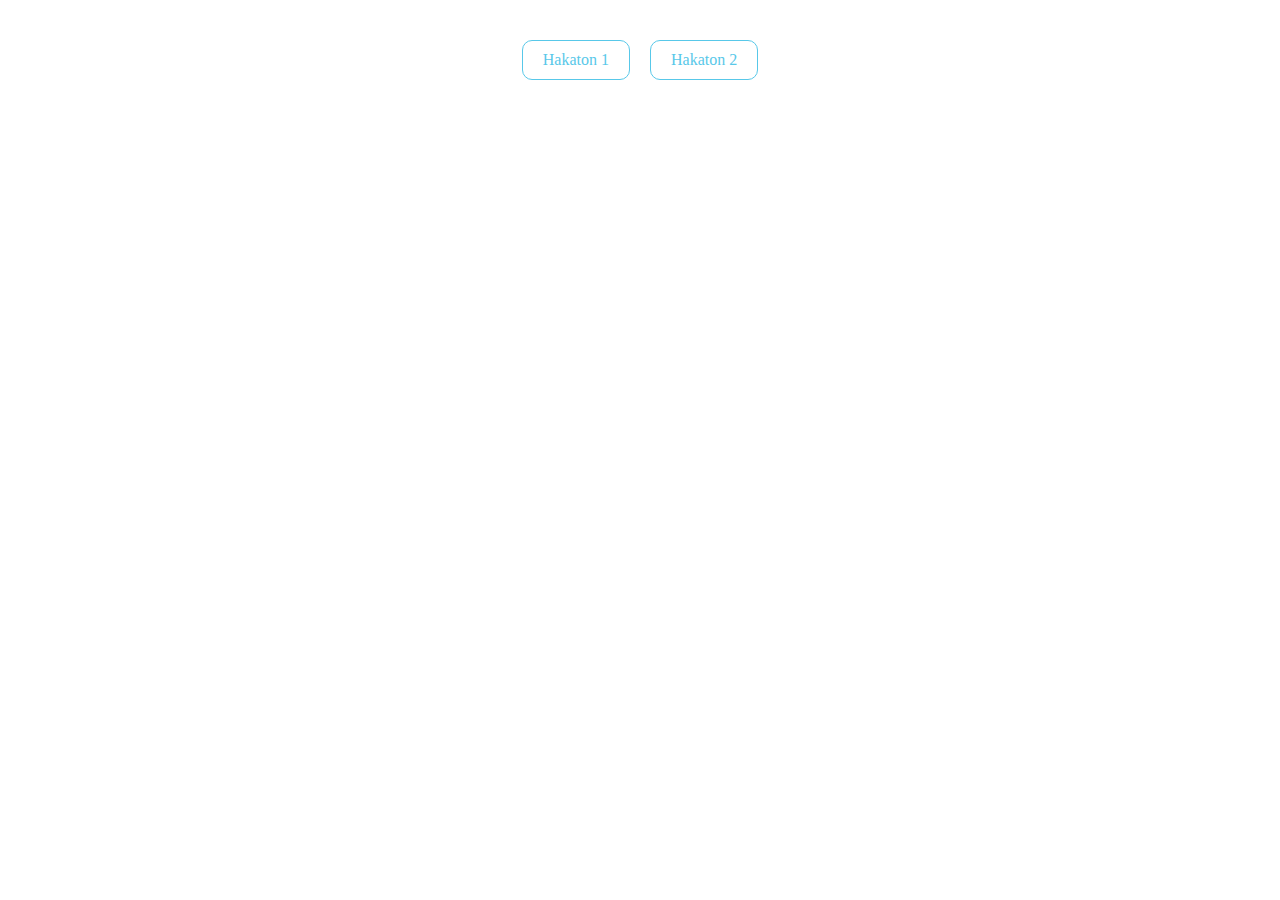
==== commit 97088d4c: "add" ====
--- a/index.html
+++ b/index.html
@@ -8,430 +8,13 @@
     <link rel="stylesheet" href="https://cdnjs.cloudflare.com/ajax/libs/font-awesome/6.4.2/css/all.min.css" integrity="sha512-z3gLpd7yknf1YoNbCzqRKc4qyor8gaKU1qmn+CShxbuBusANI9QpRohGBreCFkKxLhei6S9CQXFEbbKuqLg0DA==" crossorigin="anonymous" referrerpolicy="no-referrer" />
 </head>
 <body>
-    <header>
-        <div class="logo">
-            <img src="./src/assets/images/cultechlogo.jpg" alt="">
-        </div>
-        <div class="listBody">
-            <ul>
-                <li>
-                    <a href="#haqqimizda">
-                        Haqqımızda
-                    </a>
-                </li>
-                <li>
-                    <a href="#tarix">
-                        Tarix
-                    </a>
-                </li>
-                <li>
-                    <a href="#problemler">
-                        Problemlər
-                    </a>
-                </li>
-                <li>
-                    <a href="#mentorlar">
-                        Mentorlar
-                    </a>
-                </li>
-                <li>
-                    <a href="#musabiqe">
-                        Müsabiqə
-                    </a>
-                </li>
-                <li>
-                    <a href="#Tərəfdaşlar">
-                        Tərəfdaşlar
-                    </a>
-                </li>
-                <li>
-                    <a href="#Ünvan">
-                        Ünvan
-                    </a>
-                </li> 
-                <li>
-                    <a href="#Əlaqə">
-                        Əlaqə
-                    </a>
-                </li>
-            </ul>
-        </div>
-        <div id="menu" class="menu">
-            <img src="https://cdn-icons-png.flaticon.com/512/2976/2976215.png" alt="">
-        </div>
-        <div id="list_body" class="list_body">
-            <div class="close_menu">
-                X
-            </div>
-            <ul>
-                <li>
-                    <a href="#haqqimizda">
-                        Haqqımızda
-                    </a>
-                </li>
-                <li>
-                    <a href="#tarix">
-                        Tarix
-                    </a>
-                </li>
-                <li>
-                    <a href="#problemler">
-                        Problemlər
-                    </a>
-                </li>
-                <li>
-                    <a href="#mentorlar">
-                        Mentorlar
-                    </a>
-                </li>
-                <li>
-                    <a href="#musabiqe">
-                        Müsabiqə
-                    </a>
-                </li>
-                <li>
-                    <a href="#Tərəfdaşlar">
-                        Tərəfdaşlar
-                    </a>
-                </li>
-                <li>
-                    <a href="#Ünvan">
-                        Ünvan
-                    </a>
-                </li> 
-                <li>
-                    <a href="#Əlaqə">
-                        Əlaqə
-                    </a>
-                </li>
-            </ul>
-        </div>
-    </header>
-
-        <main>
-            <section class="about_body" id="haqqimizda">
-                <div class="about_left">
-                    <p class="about_main_title">
-                        Proqram haqqında
-                    </p>
-                    <p class="about_description">
-                        Azərbaycanda ilk dəfə kreativ sektorda olan problemlərə innovativ həll yolları tapmağa çalışan komandaları bir araya gətirən  “CulTech Hakatonu” təşkil olunacaq.
-                        Hakaton zamanı 48 saat boyunca iştirakçılar mentor dəstəyi alıb və öz innovativ məhsullarının prototiplərini hazırlamış olacaqlar. Ən sonda keçiriləcək müsabiqədə isə münsiflər heyyəti tərəfindən seçilmiş komandalar mükafatla təltif olunacaq.     
-                    </p>
-                    <p class="about_description" id="about_description2">
-                        Qeyd: Hakaton Azərbaycan Respublikası Mədəniyyət Nazirliyinin və "SUP VC" şirkətinin birgə təşkilatçılığı ilə "Yaradıcı Həftə" çərçivəsində reallaşacaq.
-                    </p>
-                    <a class="qeydiyyat_body" href="https://docs.google.com/forms/d/17D6vF0MLud7ZaSO8cqm-I1wJPZXEBquTI9KDDUGf88Q/edit">
-                        <button class="qeydiyyat_button">
-                            Qeydiyyat
-                        </button>
-                    </a>
-                </div>
-                <div class="about_right">
-                    <img src="./src/assets/images/info-100-removebg-preview.png" alt="">
-                </div>
-            </section>
-
-            <section class="tarix_body" id="tarix">
-                <p class="about_main_title">
-                    Tarix
-                </p>
-                <div class="tarix_items">
-                    <div class="item">
-                        Başlayır 1 Dekabr 2023 / 18.00
-                    </div>
-                    <div class="item">
-                        Sona çatır 3 Dekabr 2023 / 18.00 
-                    </div>
-                </div>
-            </section>
-
-            <section class="problems_body" id="problemler">
-                <p class="problems_head_title">
-                    Hakaton İstiqamətləri
-                </p>
-                <p class="problems_description">
-                    CultTech Hakatonu kreativ sektorda olan problemlərə və çatışmazlıqlara innovativ həll yolları təklif edən komandaları bir araya gətirir. Burda istiqamətlər müxtəlif mövzuları əhatə edir və komandalar mədəniyyət, incəsənət və yaradıcılıq mövzusundakı innovativ ideaları ilə hakatonda iştirak edə bilərlər
-                </p>
-                <div class="problems_box_content">
-                    <div class="problems_box">
-                        Rəqəmsal Mədəni irsin Qoruması: 
-                        <p class="problems_item" id="problems_item">
-                            Texnologiyadan istifadə edərək mədəni irsi, artefaktları və ya tarixi qeydləri rəqəmsallaşdırmaq, arxivləşdirmək və qorumaq üçün innovativ həllər hazırlayın.
-                        </p>
-                    </div>
-                    <div class="problems_box">
-                        Mədəniyyət və incəsənətlə bağlı məzmunun yaradılması və paylanması: 
-                        <p class="problems_item" id="problems_item">
-                            Rəqəmsal platformalar və yeni texnologiyalar vasitəsilə incəsənət, musiqi və ya ədəbiyyat kimi mədəni məzmunun paylanmasını yaxşılaşdırmaq;
-                        </p>
-                    </div>
-                    <div class="problems_box">
-                        Muzeylər və Qalereyalar üçün Artırılmış Reallıq (AR):
-                        <p class="problems_item" id="problems_item">
-                            Eksponatlarla bağlı informativ və interaktiv məzmun təmin etmək üçün AR-dan istifadə edərək muzey və qalereyalarda ziyarətçi təcrübəsini artırmaq;
-                        </p>
-                    </div>
-                    <div class="problems_box">
-                        Dil və Mədəniyyət Mübadiləsi Platformaları:
-                        <p class="problems_item" id="problems_item">
-                            Dil mübadiləsi, mədəni anlaşma və qarşılıqlı öyrənmə üçün müxtəlif mədəniyyətlərdən olan insanları birləşdirən platformalar dizayn etmək;
-                        </p>
-                    </div>
-                    <div class="problems_box">
-                        Teatr və Tamaşa İncəsənətində Virtual Reallıq (VR):
-                        <p class="problems_item" id="problems_item">
-                            VR-nin teatr və tamaşa sənətlərində tətbiqi;
-                        </p>
-                    </div>
-                    <div class="problems_box">
-                        Mədəniyyət və incəsənətlə bağlı Dayanıqlılıq və İnklüzivlik:
-                        <p class="problems_item" id="problems_item">
-                            Yaradıcı və mədəni sənayelərdə mədəni davamlılığı, inklüzivliyi və müxtəlifliyi təşviq edən strategiyalar və alətlər hazırlamaq;
-                        </p>
-                    </div>
-                    <div class="problems_box">
-                        Mədəniyyət və incəsənətlə bağlı Turizmin Təkmilləşdirilməsi:
-                        <p class="problems_item" id="problems_item">
-                            Bələdçili turlar, tarixi ərazilərə səfərlər və mədəniyyət festivalları kimi mədəni turizm təcrübələrini artırmaq üçün texnologiyadan istifadə etmək;
-                        </p>
-                    </div>
-                    <div class="problems_box">
-                        Mədəniyyət və incəsənətlə bağlı Təhsil Vasitələri:
-                        <p class="problems_item" id="problems_item">
-                            Müxtəlif mədəniyyətlər və onların tarixi haqqında öyrənməni cəlbedici və əlçatan edən təhsil alətləri və platformaları yaratmaq;Müxtəlif mədəniyyətlər və onların tarixi haqqında öyrənməni cəlbedici və əlçatan edən təhsil alətləri və platformaları yaratmaq;
-                        </p>
-                    </div>
-                    <div class="problems_box">
-                        Mədəniyyət və incəsənətlə bağlı Məlumat Analitikası:
-                        <p class="problems_item" id="problems_item">
-                            Yaradıcılıq və mədəniyyət sektorunda mədəni tendensiyaları, tamaşaçı seçimlərini və bazar fikirlərini daha yaxşı başa düşmək və istifadə etmək üçün data analitikası həlləri hazırlamaq
-                        </p>
-                    </div>
-                    <div class="problems_box">
-                        Və ya bu sahədə başqa innovativ idealar
-                    </div>
-                </div>
-            </section>
-
-            <section class="mentors" id="mentorlar">
-                <p class="problems_head_title">
-                    Mentorlarımız
-                </p>
-                <p class="problems_description">
-                    48 saat ərzində iştirakçı komandalar texnologiya, innovasiya, biznes, mədəniyyət və yaradıcı sahələrində mütəxəssis olan mentorlardan dəstək alacaqlar və hakaton zamanı yaranmış sualarına anında dəstək ala biləcəklər. 
-                </p>
-                <div class="mentors_card_body"> 
-                    <div class="mentors_card">   
-                        <img src="./src/assets/images/mentors/Amid Guliyev.jpeg" alt="">
-                        <p class="mentors_card_name">  
-                            Amid Guliyev
-                        </p>
-
-                        <div class="content">
-                            <a href="https://www.linkedin.com/in/amidguliyev/">
-                              <i class="fa-brands fa-linkedin linkedln"></i>
-                            </a>
-                        </div>
-                    </div>
-                    <div class="mentors_card">   
-                        <img src="./src/assets/images/mentors/Ashraf Huseynov.jpeg" alt="">
-                        <p class="mentors_card_name">  
-                            Ashraf Huseynov
-                        </p>    
-
-                        <div class="content">
-                            <a href="https://www.linkedin.com/in/ashraf-huseynov-83448b195/">
-                              <i class="fa-brands fa-linkedin linkedln"></i>
-                            </a>
-                        </div>
-                    </div>
-                    <div class="mentors_card">   
-                        <img src="./src/assets/images/mentors/İrina yashina.jpeg" alt="">
-                        <p class="mentors_card_name">  
-                            İrina Yashina
-                        </p>       
-                        <div class="content">
-                            <a href="https://www.linkedin.com/in/irinayashina/">
-                              <i class="fa-brands fa-linkedin linkedln"></i>
-                            </a>
-                        </div>
-                    </div>
-                    <div class="mentors_card">   
-                        <img src="./src/assets/images/mentors/Nail Seyidov.jpeg" alt="">
-                        <p class="mentors_card_name">  
-                            Nail Seyidov
-                        </p>       
-                        <div class="content">
-                            <a href="https://www.linkedin.com/in/nalsemaster/">
-                              <i class="fa-brands fa-linkedin linkedln"></i>
-                            </a>
-                        </div>
-                    </div>
-                    <div class="mentors_card">   
-                        <img src="./src/assets/images/mentors/Nargiz Amrahov.jpeg" alt="">
-                        <p class="mentors_card_name">  
-                            Nargiz Amrahova
-                        </p>       
-                        <div class="content">
-                            <a href="https://www.linkedin.com/in/nargiz-amrahova/">
-                              <i class="fa-brands fa-linkedin linkedln"></i>
-                            </a>
-                        </div>
-                    </div>
-                    <div class="mentors_card">   
-                        <img src="./src/assets/images/mentors/Sabina Atayeva.jpeg" alt="">
-                        <p class="mentors_card_name">  
-                            Sabina Atayeva
-                        </p>       
-                        <div class="content">
-                            <a href="https://www.linkedin.com/in/sabina-mirzayeva-atayeva-mba-mcpm-a6b9a528/">
-                              <i class="fa-brands fa-linkedin linkedln"></i>
-                            </a>
-                        </div>
-                    </div>
-                    <div class="mentors_card">   
-                        <img src="./src/assets/images/mentors/Zaur Tahirsoy.jpeg" alt="">
-                        <p class="mentors_card_name">  
-                            Zaur Tahirsoy
-                        </p>       
-                        <div class="content">
-                            <a href="https://www.linkedin.com/in/medplustv/">
-                              <i class="fa-brands fa-linkedin linkedln"></i>
-                            </a>
-                        </div>
-                    </div>
-                    <div class="mentors_card">   
-                        <img src="./src/assets/images/mentors/Ülvin Omarov.jpeg" alt="">
-                        <p class="mentors_card_name">  
-                            Ülvin Omarov
-                        </p>       
-                        <div class="content">
-                            <a href="https://www.linkedin.com/in/ulvinomerov/">
-                              <i class="fa-brands fa-linkedin linkedln"></i>
-                            </a>
-                        </div>
-                    </div>
-                    <div class="mentors_card">   
-                        <img src="./src/assets/images/mentors/CamalRzayev.jpeg" alt="">
-                        <p class="mentors_card_name">  
-                            Camal Rzayev
-                        </p>       
-                        <div class="content">
-                            <a href="https://www.linkedin.com/in/jamal-rzayev-product-manager/overlay/photo/">
-                              <i class="fa-brands fa-linkedin linkedln"></i>
-                            </a>
-                        </div>
-                    </div>
-                </div>
-            </section>
-
-            <section class="musabiqe" id="musabiqe">
-                <p class="problems_head_title">
-                    Müsabiqə
-                </p>
-                <p class="problems_description">
-                    CulTech Hakatonunda 10 komanda yarışacaq və proqram sonunda hər komanda öz innovativ məhsulunun prototipini münsiflər heyətinə təqdim edəcəklər. Hər təqdimat 3 dəqiqə ərzində yekunlaşmalı və lakonik şəkildə ideya auditoriyaya çatdırılmalıdır. Daha sonra münsiflər heyətinin səs verməsinə əsasən ilk 3 yeri tutan komandalar qalib elan ediləcəklər. 
-                </p>
-            </section>
-
-            <section class="hakaton" id="hakaton">
-                <p class="problems_head_title">
-                    Hakatonda kimlər iştirak edə bilər və iştirak qaydaları:
-                </p>
-
-                <div class="hakaton_items_body">
-                    <ul class="hakaton_list_body1">
-                        <li>
-                            İncəsənət və mədəniyyət sektorundan yaradıcı şəxslər
-                        </li>
-                        <li>
-                            Təşəbbüskarlar, yenilikçilər
-                        </li>
-                        <li>
-                            Texnologiya həvəskarları
-                        </li>
-                    </ul>
-    
-                    <ul class="hakaton_list_body2">
-                        <li>
-                            İncəsənət və mədəniyyət sektorundan yaradıcı şəxslər
-                        </li>
-                        <li>
-                            Təşəbbüskarlar, yenilikçilər
-                        </li>
-                    </ul>
-                </div>
-               
-            </section>
-
-            <section class="terefdas" id="Tərəfdaşlar">
-                <p class="terefdas_title">
-                    Tərəfdaşlar
-                </p>
-
-                <div class="terefdas_logos">
-                    <img src="./src/assets/images/terefdaslar/medeniyyet nazirliyi.svg" alt="">
-
-                    <img src="./src/assets/images/terefdaslar/sup vc logo1.png" alt="">
-
-                    <img src="./src/assets/images/terefdaslar/techstarts.svg" alt="">
-
-                    <img src="./src/assets/images/terefdaslar/yaradici1.svg" alt="">
-
-                    <img src="./src/assets/images/terefdaslar/yaradici2.svg" alt="">
-                </div>
-            </section>
-
-            <section class="terefdaslar" id="terefdaslar">
-                <div id="Ünvan" class="terfedaslar_item">
-                    <p class="terfedaslar_item_head">
-                        Ünvan
-                    </p>
-                    <p class="terfedaslar_item">
-                        Creative HUB (Bakı şəhəri, Xətai rayonu, Mehdi Mehdizadə küçəsi 29)
-                    </p>
-                </div>
-                <div class="terfedaslar_item" id="terfedaslar_item2">
-                    <p id="Əlaqə" class="terfedaslar_item_head">
-                        Əlaqə
-                    </p>
-                    <div class="terfedaslar_item_main">
-                        <p class="terfedaslar_item">
-                            +994512404155
-                        </p>
-                        <p class="terfedaslar_item">
-                            <a class="instagram_icon" href="https://instagram.com/cultech.az?igshid=OGQ5ZDc2ODk2ZA==">
-                                <i class="fa-brands fa-instagram"></i>
-                            </a>
-                        </p>
-                        <p class="terfedaslar_item">
-                            <a href="info@sup.vc">
-                                info@sup.vc
-                            </a>
-                        </p>
-                    </div>
-                </div>
-            </section>
-        </main>
-
-    <script>
-        const close_menu = document.querySelector(".close_menu")
-        const list_body = document.querySelector("#list_body")
-        const problems_box = document.querySelectorAll(".problems_box")
-        const menu = document.querySelector("#menu")
-
-        menu.addEventListener('click',function(){
-            list_body.classList.add("show")
-        })
-        
-        close_menu.addEventListener('click',function(){
-            list_body.classList.remove("show")
-        })
-
-        problems_box.forEach((item) => item.addEventListener('click',function(){
-            item.classList.toggle("show")
-        }))
-    </script>
+    <div class="hakaton_box_body">
+        <a class="hakaton_box" href="./hakation1.html">
+            Hakaton 1
+        </a>
+        <a class="hakaton_box" href="./hakation2.html">
+            Hakaton 2
+        </a>
+    </div>
 </body>
 </html>--- a/src/assets/css/style.css
+++ b/src/assets/css/style.css
@@ -22,6 +22,27 @@
     justify-content: space-between;
     padding: 12px 36px;
     background: #fff;
+}
+
+.hakaton_box_body{
+    display: flex;
+    justify-content: center;
+    align-items: center;
+    text-align: center;
+    gap: 20px;
+    padding-top: 40px;
+}
+
+.hakaton_box{
+    border: 1px solid var(--cyan);
+    color: var(--cyan);
+    text-decoration: none;
+    padding: 10px 20px;
+    display: flex;
+    justify-content: center;
+    align-items: center;
+    text-align: center;
+    border-radius: 10px;
 }
 
 .logo img{
@@ -229,7 +250,13 @@
     margin-top: 70px;
     gap: 30px;
 }
-
+.problems_box_content2{
+    width: 70%;
+    display: grid;
+    grid-template-columns: repeat(3,1fr);
+    margin-top: 70px;
+    gap: 30px;
+}
 .problems_box{
     height: fit-content;
     border-radius: 25px;
@@ -591,6 +618,9 @@
     .problems_box_content{
         grid-template-columns: repeat(2,1fr);
     }
+    .problems_box_content2{
+        grid-template-columns: repeat(2,1fr);
+    }
     .mentors_card_body{
         grid-template-columns: repeat(2,1fr);
     }
@@ -649,6 +679,9 @@
     .problems_box_content{
         grid-template-columns: repeat(1,1fr);
     }
+    .problems_box_content2{
+        grid-template-columns: repeat(1,1fr);
+    }
     .mentors_card_body{
         grid-template-columns: repeat(1,1fr);
     }
